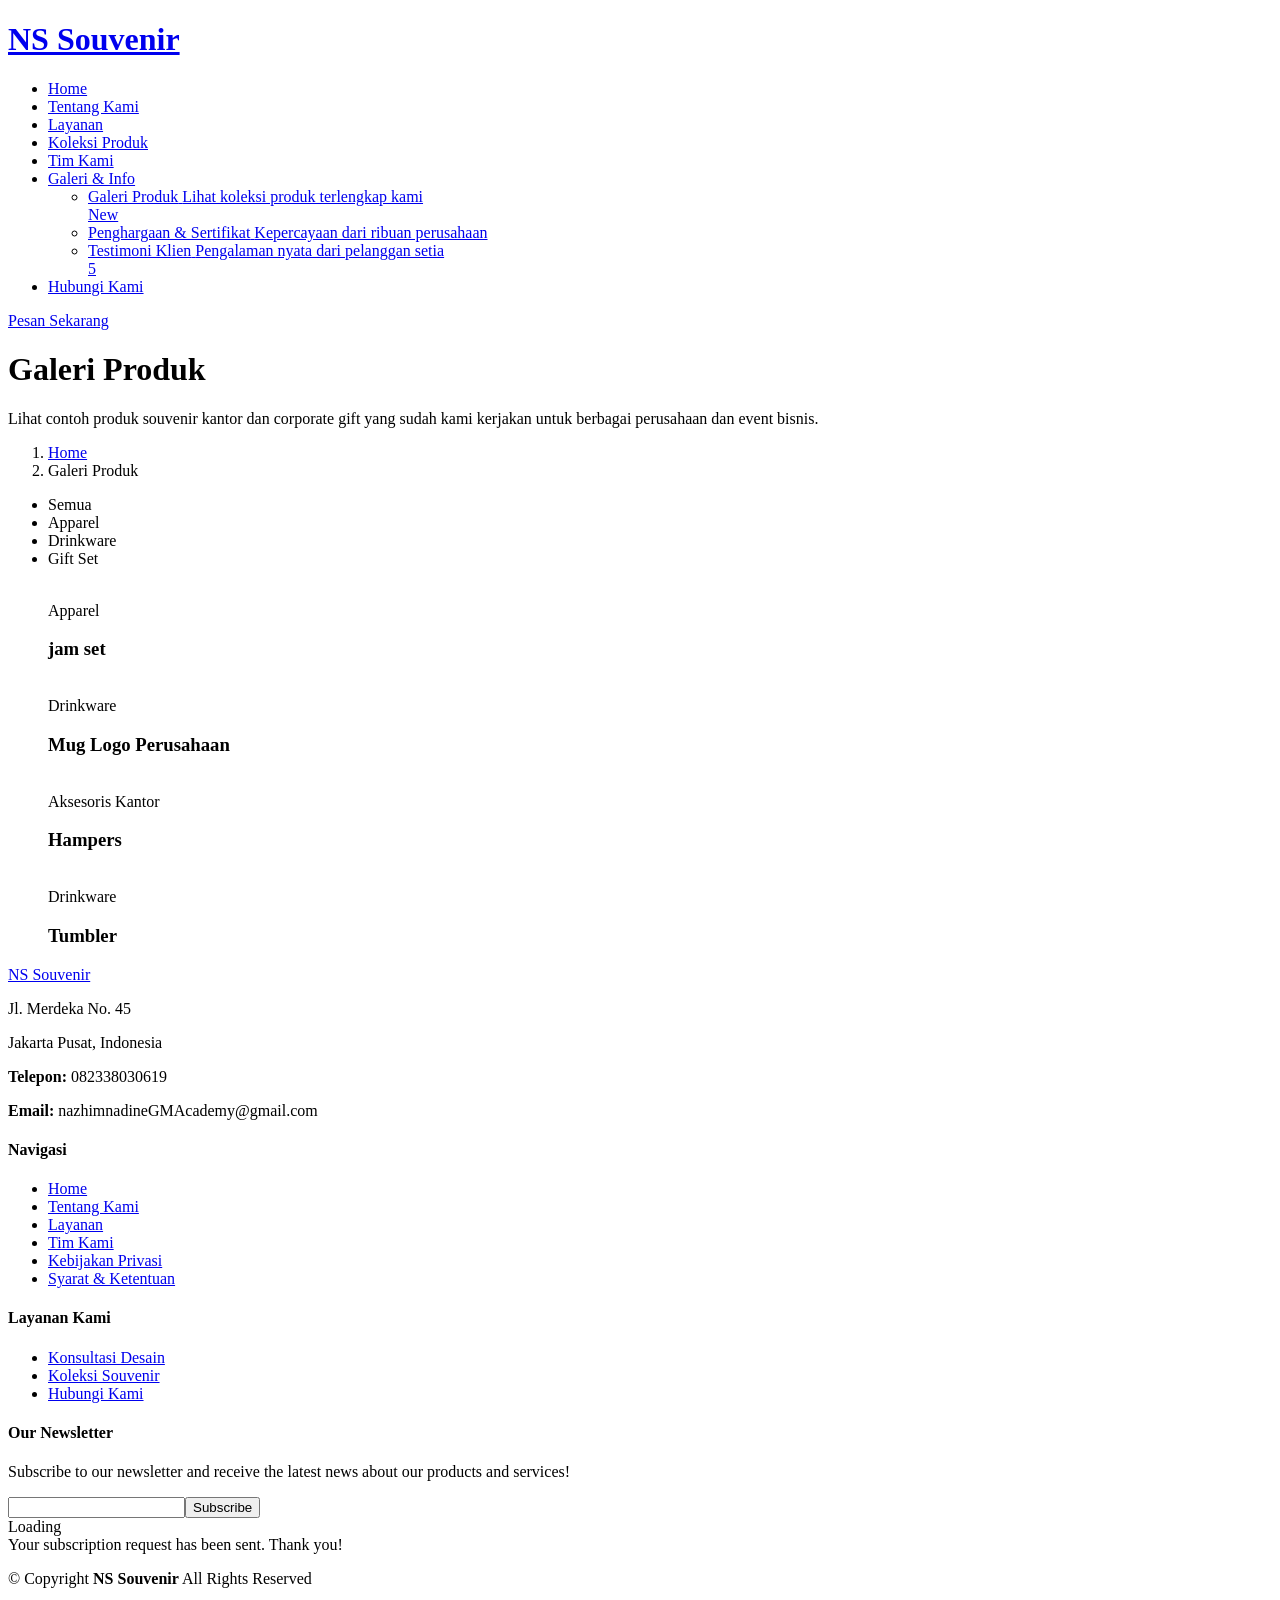
==== galeri-produk.html @ 42a5569c "Add files via upload" ====
<!DOCTYPE html>
<html lang="id">

<head>
  <meta charset="utf-8">
  <meta content="width=device-width, initial-scale=1.0" name="viewport">
  <title>Galeri Produk - NS Souvenir</title>
  <meta name="description" content="Koleksi produk souvenir perusahaan dan corporate gift premium dari NS Souvenir. Temukan kaos, mug, notebook, dan gift set custom logo.">
  <meta name="keywords" content="galeri produk, portfolio souvenir, souvenir kantor, merchandise custom, gift set corporate, ns souvenir">
  <link rel="canonical" href="https://ns-liart.vercel.app/galeri-produk.html">

  <!-- Open Graph / Facebook -->
  <meta property="og:type" content="website">
  <meta property="og:url" content="https://ns-liart.vercel.app/galeri-produk.html">
  <meta property="og:title" content="Galeri Produk - NS Souvenir">
  <meta property="og:description" content="Koleksi produk souvenir perusahaan dan corporate gift premium dari NS Souvenir. Temukan kaos, mug, notebook, dan gift set custom logo.">
  <meta property="og:image" content="https://ns-liart.vercel.app/assets/img/logo.webp">
  <meta property="og:site_name" content="NS Souvenir">
  <meta property="og:locale" content="id_ID">

  <!-- Twitter -->
  <meta property="twitter:card" content="summary_large_image">
  <meta property="twitter:url" content="https://ns-liart.vercel.app/galeri-produk.html">
  <meta property="twitter:title" content="Galeri Produk - NS Souvenir">
  <meta property="twitter:description" content="Koleksi produk souvenir perusahaan dan corporate gift premium dari NS Souvenir. Temukan kaos, mug, notebook, dan gift set custom logo.">
  <meta property="twitter:image" content="https://ns-liart.vercel.app/assets/img/logo.webp">

  <!-- Favicons -->
  <link href="assets/img/favicon.png" rel="icon" type="image/png">
  <link href="assets/img/apple-touch-icon.png" rel="apple-touch-icon">
  <link rel="manifest" href="site.webmanifest">

  <!-- Fonts -->
  <link href="https://fonts.googleapis.com" rel="preconnect">
  <link href="https://fonts.gstatic.com" rel="preconnect" crossorigin>
  <link href="https://fonts.googleapis.com/css2?family=Roboto:ital,wght@0,100;0,300;0,400;0,500;0,700;0,900;1,100;1,300;1,400;1,500;1,700;1,900&family=Open+Sans:ital,wght@0,300;0,400;0,500;0,600;0,700;0,800;1,300;1,400;1,500;1,600;1,700;1,800&family=Questrial:wght@400&display=swap" rel="stylesheet">

  <!-- Vendor CSS Files -->
  <link href="assets/vendor/bootstrap/css/bootstrap.min.css" rel="stylesheet">
  <link href="assets/vendor/bootstrap-icons/bootstrap-icons.css" rel="stylesheet">
  <link href="assets/vendor/glightbox/css/glightbox.min.css" rel="stylesheet">
  <link href="assets/vendor/swiper/swiper-bundle.min.css" rel="stylesheet">

  <!-- Main CSS File -->
  <link href="assets/css/main.css" rel="stylesheet">

  <!-- Schema.org JSON-LD Structured Data for Breadcrumbs -->
  <script type="application/ld+json">
  {
    "@context": "https://schema.org",
    "@type": "BreadcrumbList",
    "itemListElement": [
      {
        "@type": "ListItem",
        "position": 1,
        "name": "Home",
        "item": "https://ns-liart.vercel.app/"
      },
      {
        "@type": "ListItem",
        "position": 2,
        "name": "Galeri Produk",
        "item": "https://ns-liart.vercel.app/galeri-produk.html"
      }
    ]
  }
  </script>
</head>

<body class="starter-page-page">

  <header id="header" class="header d-flex align-items-center fixed-top">
    <div class="header-container container-fluid container-xl position-relative d-flex align-items-center justify-content-between">

      <a href="index.html" class="logo d-flex align-items-center me-auto me-xl-0">
        <h1 class="sitename">NS Souvenir</h1>
      </a>

      <nav id="navmenu" class="navmenu">
        <ul>
          <li><a href="index.html#hero">Home</a></li>
          <li><a href="index.html#about">Tentang Kami</a></li>
          <li><a href="index.html#services">Layanan</a></li>
          <li><a href="index.html#portfolio" class="active">Koleksi Produk</a></li>
          <li><a href="index.html#team">Tim Kami</a></li>
          <li class="dropdown extended-dropdown-2"><a href="#"><span>Galeri & Info</span> <i class="bi bi-chevron-down toggle-dropdown"></i></a>
            <ul>
              <li>
                <a href="galeri-produk.html" class="active">
                  <div class="menu-item-content">
                    <div class="menu-icon">
                      <i class="bi bi-images"></i>
                    </div>
                    <div class="menu-text">
                      <span class="menu-title">Galeri Produk</span>
                      <span class="menu-description">Lihat koleksi produk terlengkap kami</span>
                    </div>
                  </div>
                  <div class="menu-badge">New</div>
                </a>
              </li>
              <li>
                <a href="penghargaan-sertifikat.html">
                  <div class="menu-item-content">
                    <div class="menu-icon">
                      <i class="bi bi-award"></i>
                    </div>
                    <div class="menu-text">
                      <span class="menu-title">Penghargaan & Sertifikat</span>
                      <span class="menu-description">Kepercayaan dari ribuan perusahaan</span>
                    </div>
                  </div>
                </a>
              </li>
              <li>
                <a href="testimoni-klien.html">
                  <div class="menu-item-content">
                    <div class="menu-icon">
                      <i class="bi bi-chat-dots"></i>
                    </div>
                    <div class="menu-text">
                      <span class="menu-title">Testimoni Klien</span>
                      <span class="menu-description">Pengalaman nyata dari pelanggan setia</span>
                    </div>
                  </div>
                  <div class="menu-badge updates">5</div>
                </a>
              </li>
            </ul>
          </li>
          <li><a href="index.html#contact">Hubungi Kami</a></li>
        </ul>
        <i class="mobile-nav-toggle d-xl-none bi bi-list"></i>
      </nav>

      <a class="btn-getstarted" href="index.html#contact">Pesan Sekarang</a>

    </div>
  </header>

  <main class="main">

    <!-- Page Title -->
    <div class="page-title">
      <div class="heading">
        <div class="container">
          <div class="row d-flex justify-content-center text-center">
            <div class="col-lg-8">
              <h1 class="heading-title">Galeri Produk</h1>
              <p class="mb-0">Lihat contoh produk souvenir kantor dan corporate gift yang sudah kami kerjakan untuk berbagai perusahaan dan event bisnis.</p>
            </div>
          </div>
        </div>
      </div>
      <nav class="breadcrumbs">
        <div class="container">
          <ol>
            <li><a href="index.html">Home</a></li>
            <li class="current">Galeri Produk</li>
          </ol>
        </div>
      </nav>
    </div><!-- End Page Title -->

    <!-- Portfolio Section -->
    <section id="portfolio" class="portfolio section">

      <div class="container">

        <div class="isotope-layout" data-default-filter="*" data-layout="masonry" data-sort="original-order">

          <ul class="filter-list isotope-filters">
            <li data-filter="*" class="filter-active">Semua</li>
            <li data-filter=".filter-apparel">Apparel</li>
            <li data-filter=".filter-drinkware">Drinkware</li>
            <li data-filter=".filter-gift">Gift Set</li>
          </ul>

          <div class="row gy-5 gx-lg-5 isotope-container">

            <div class="col-lg-6 col-md-6 portfolio-item isotope-item filter-apparel">
              <figure class="work-piece">
                <div class="work-media">
                  <img src="assets/img/portfolio/jam-set.webp" class="img-fluid" alt="" loading="lazy">
                  <div class="hover-layer">
                    <a href="assets/img/portfolio/jam-set.webp" class="glightbox action-link" data-gallery="portfolio" title="T-Shirt Branded"><i class="bi bi-plus-lg"></i></a>
                    <a href="portfolio-details.html" class="action-link" title="Project Details"><i class="bi bi-arrow-up-right"></i></a>
                  </div>
                </div>
                <figcaption class="work-meta">
                  <span class="tag">Apparel</span>
                  <h3>jam set</h3>
                </figcaption>
              </figure>
            </div><!-- End Work Item -->

            <div class="col-lg-6 col-md-6 portfolio-item isotope-item filter-drinkware">
              <figure class="work-piece">
                <div class="work-media">
                  <img src="assets/img/portfolio/mug.webp" class="img-fluid" alt="" loading="lazy">
                  <div class="hover-layer">
                    <a href="assets/img/portfolio/mug.webp" class="glightbox action-link" data-gallery="portfolio" title="Mug Kantor"><i class="bi bi-plus-lg"></i></a>
                    <a href="portfolio-details.html" class="action-link" title="Project Details"><i class="bi bi-arrow-up-right"></i></a>
                  </div>
                </div>
                <figcaption class="work-meta">
                  <span class="tag">Drinkware</span>
                  <h3>Mug Logo Perusahaan</h3>
                </figcaption>
              </figure>
            </div><!-- End Work Item -->

            
            <div class="col-lg-6 col-md-6 portfolio-item isotope-item filter-gift">
              <figure class="work-piece">
                <div class="work-media">
                  <img src="assets/img/portfolio/hampers.webp" class="img-fluid" alt="" loading="lazy">
                  <div class="hover-layer">
                    <a href="assets/img/portfolio/hampers.webp" class="glightbox action-link" data-gallery="portfolio" title="USB Custom"><i class="bi bi-plus-lg"></i></a>
                    <a href="portfolio-details.html" class="action-link" title="Project Details"><i class="bi bi-arrow-up-right"></i></a>
                  </div>
                </div>
                <figcaption class="work-meta">
                  <span class="tag">Aksesoris Kantor</span>
                  <h3>Hampers</h3>
                </figcaption>
              </figure>
            </div><!-- End Work Item -->

            <div class="col-lg-6 col-md-6 portfolio-item isotope-item filter-drinkware">
              <figure class="work-piece">
                <div class="work-media">
                  <img src="assets/img/portfolio/tumbler.webp" class="img-fluid" alt="" loading="lazy">
                  <div class="hover-layer">
                    <a href="assets/img/portfolio/tumbler.webp" class="glightbox action-link" data-gallery="portfolio" title="Lunch Box Branded"><i class="bi bi-plus-lg"></i></a>
                    <a href="portfolio-details.html" class="action-link" title="Project Details"><i class="bi bi-arrow-up-right"></i></a>
                  </div>
                </div>
                <figcaption class="work-meta">
                  <span class="tag">Drinkware</span>
                  <h3>Tumbler</h3>
                </figcaption>
              </figure>
            </div><!-- End Work Item -->

          </div><!-- End Work Grid -->

        </div>

      </div>

    </section><!-- /Portfolio Section -->

  </main>

  <footer id="footer" class="footer">

    <div class="container footer-top">
      <div class="row gy-4">
        <div class="col-lg-4 col-md-6 footer-about">
          <a href="index.html" class="logo d-flex align-items-center">
            <span class="sitename">NS Souvenir</span>
          </a>
          <div class="footer-contact pt-3">
            <p>Jl. Merdeka No. 45</p>
            <p>Jakarta Pusat, Indonesia</p>
            <p class="mt-3"><strong>Telepon:</strong> <span>082338030619</span></p>
            <p><strong>Email:</strong> <span>nazhimnadineGMAcademy@gmail.com</span></p>
          </div>
          <div class="social-links d-flex mt-4">
            <a href="https://www.facebook.com/" target="_blank" rel="noopener noreferrer"><i class="bi bi-facebook"></i></a>
            <a href="https://www.instagram.com/" target="_blank" rel="noopener noreferrer"><i class="bi bi-instagram"></i></a>
            <a href="https://www.linkedin.com/" target="_blank" rel="noopener noreferrer"><i class="bi bi-linkedin"></i></a>
          </div>
        </div>

        <div class="col-lg-2 col-md-3 footer-links">
          <h4>Navigasi</h4>
          <ul>
            <li><a href="index.html#hero">Home</a></li>
            <li><a href="index.html#about">Tentang Kami</a></li>
            <li><a href="index.html#services">Layanan</a></li>
            <li><a href="index.html#team">Tim Kami</a></li>
            <li><a href="privacy.html">Kebijakan Privasi</a></li>
            <li><a href="terms.html">Syarat & Ketentuan</a></li>
          </ul>
        </div>

        <div class="col-lg-2 col-md-3 footer-links">
          <h4>Layanan Kami</h4>
          <ul>
            <li><a href="index.html#services">Konsultasi Desain</a></li>
            <li><a href="galeri-produk.html">Koleksi Souvenir</a></li>
            <li><a href="index.html#contact">Hubungi Kami</a></li>
          </ul>
        </div>

        <div class="col-lg-4 col-md-12 footer-newsletter">
          <h4>Our Newsletter</h4>
          <p>Subscribe to our newsletter and receive the latest news about our products and services!</p>
          <form action="forms/newsletter.php" method="post" class="php-email-form">
            <div class="newsletter-form"><input type="email" name="email"><input type="submit" value="Subscribe"></div>
            <div class="loading">Loading</div>
            <div class="error-message"></div>
            <div class="sent-message">Your subscription request has been sent. Thank you!</div>
          </form>
        </div>

      </div>
    </div>

    <div class="container copyright text-center mt-4">
      <p>© <span>Copyright</span> <strong class="px-1 sitename">NS Souvenir</strong> <span>All Rights Reserved</span></p>
    </div>

  </footer>

  <!-- Scroll Top -->
  <a href="#hero" id="scroll-top" class="scroll-top d-flex align-items-center justify-content-center"><i class="bi bi-arrow-up-short"></i></a>

  <!-- WhatsApp Floating Button -->
  <a href="https://wa.me/6282338030619?text=Halo%20NS%20Souvenir%2C%20saya%20ingin%20konsultasi." class="whatsapp-float d-flex align-items-center justify-content-center" target="_blank" rel="noopener noreferrer">
    <i class="bi bi-whatsapp"></i>
  </a>

  <!-- Preloader -->
  <div id="preloader"></div>

  <!-- Vendor JS Files -->
  <script src="assets/vendor/bootstrap/js/bootstrap.bundle.min.js" defer></script>
  <script src="assets/vendor/glightbox/js/glightbox.min.js" defer></script>
  <script src="assets/vendor/purecounter/purecounter_vanilla.js" defer></script>
  <script src="assets/vendor/imagesloaded/imagesloaded.pkgd.min.js" defer></script>
  <script src="assets/vendor/isotope-layout/isotope.pkgd.min.js" defer></script>
  <script src="assets/vendor/swiper/swiper-bundle.min.js" defer></script>

  <!-- Main JS File & WhatsApp Form Handler -->
  <script src="assets/js/main.js" defer></script>
  <script src="assets/js/whatsapp-form.js" defer></script>

</body>

</html>
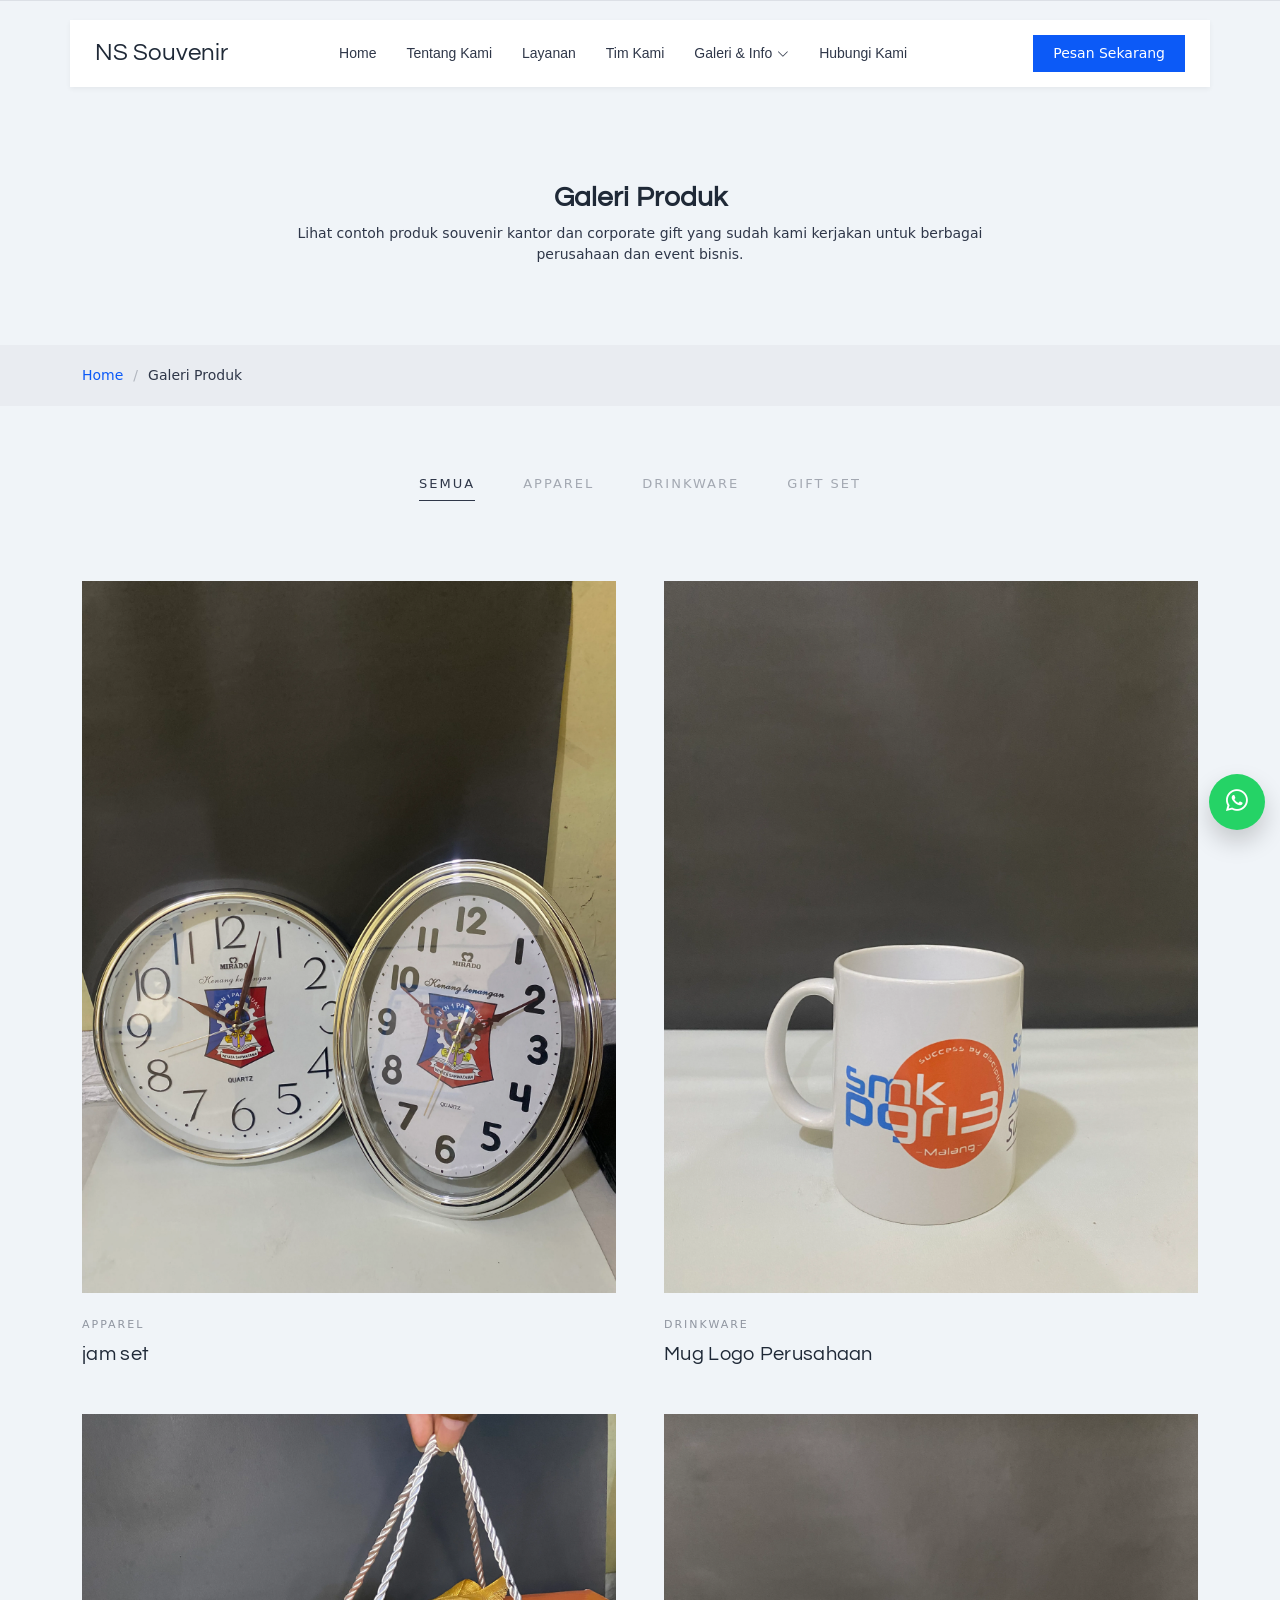
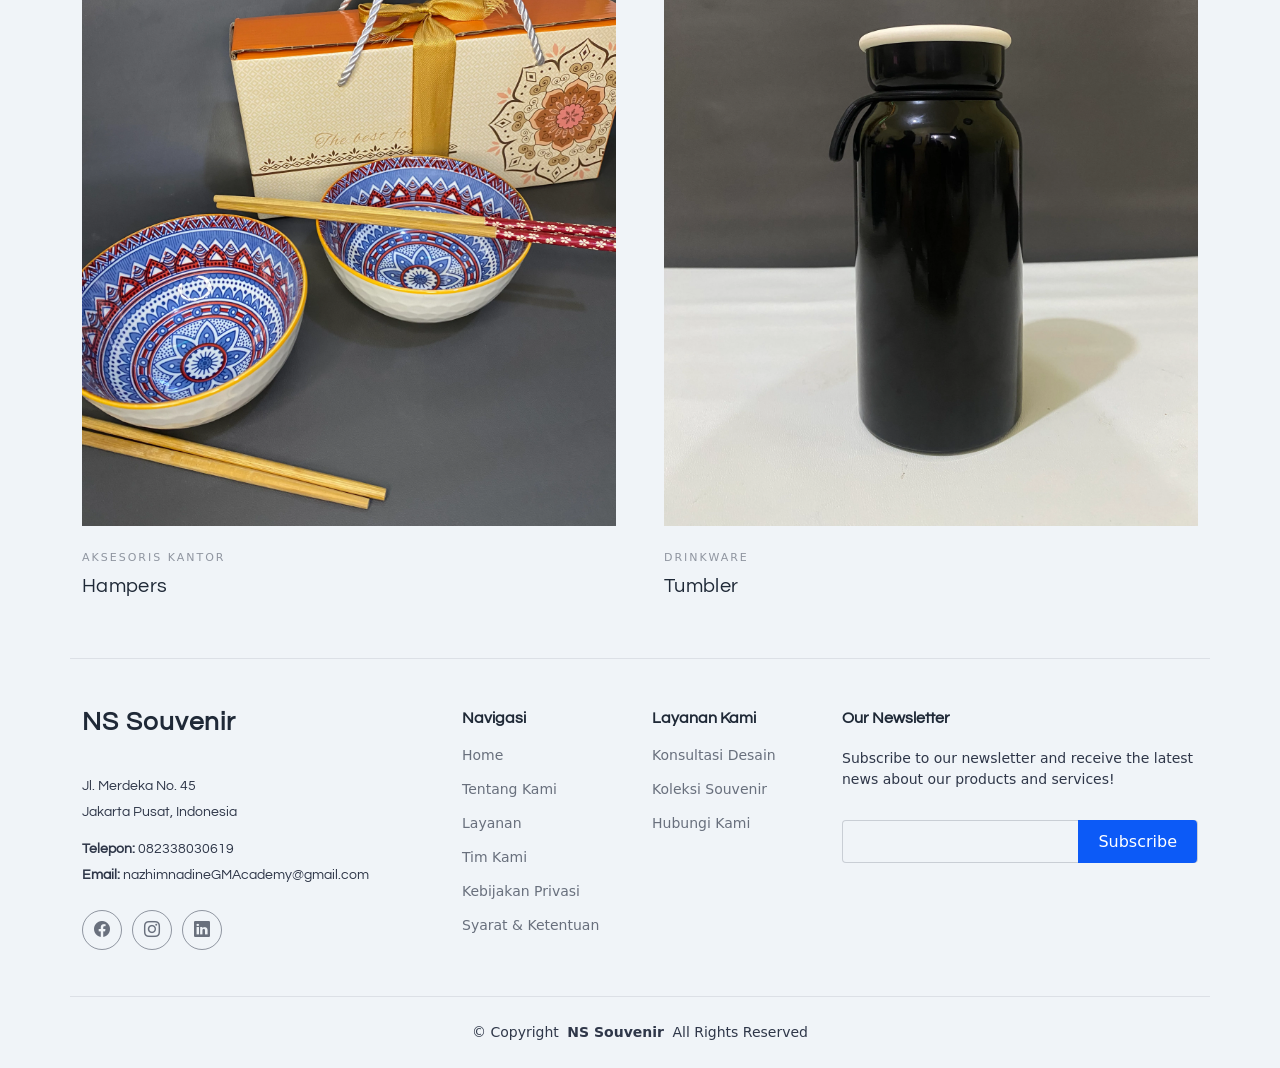
==== commit 3db0625c: "Add files via upload" ====
--- a/galeri-produk.html
+++ b/galeri-produk.html
@@ -81,7 +81,6 @@
           <li><a href="index.html#hero">Home</a></li>
           <li><a href="index.html#about">Tentang Kami</a></li>
           <li><a href="index.html#services">Layanan</a></li>
-          <li><a href="index.html#portfolio" class="active">Koleksi Produk</a></li>
           <li><a href="index.html#team">Tim Kami</a></li>
           <li class="dropdown extended-dropdown-2"><a href="#"><span>Galeri & Info</span> <i class="bi bi-chevron-down toggle-dropdown"></i></a>
             <ul>
--- a/assets/css/main.css
+++ b/assets/css/main.css
@@ -0,0 +1,4802 @@
+/**
+* Template Name: Atlas
+* Template URL: https://bootstrapmade.com/newtemplate-bootstrap-website-template/
+* Updated: Mar 19 2026 with Bootstrap v5.3.8
+* Author: BootstrapMade.com
+* License: https://bootstrapmade.com/license/
+*/
+
+@charset "UTF-8";
+
+/*--------------------------------------------------------------
+# Font & Color Variables
+# Help: https://bootstrapmade.com/color-system/
+--------------------------------------------------------------*/
+/* Fonts */
+:root {
+  --default-font: "Roboto",  system-ui, -apple-system, "Segoe UI", Roboto, "Helvetica Neue", Arial, "Noto Sans", "Liberation Sans", sans-serif, "Apple Color Emoji", "Segoe UI Emoji", "Segoe UI Symbol", "Noto Color Emoji";
+  --heading-font: "Questrial",  sans-serif;
+  --nav-font: "Open Sans",  sans-serif;
+}
+
+/* Global Colors - The following color variables are used throughout the website. Updating them here will change the color scheme of the entire website */
+:root { 
+  --background-color: #f0f4f8; /* Background color for the entire website, including individual sections */
+  --default-color: #2f3749; /* Default color used for the majority of the text content across the entire website */
+  --heading-color: #1f2937; /* Color for headings, subheadings and title throughout the website */
+  --accent-color: #0c5af7; /* Accent color that represents your brand on the website. It's used for buttons, links, and other elements that need to stand out */
+  --surface-color: #ffffff; /* The surface color is used as a background of boxed elements within sections, such as cards, icon boxes, or other elements that require a visual separation from the global background. */
+  --contrast-color: #ffffff; /* Contrast color for text, ensuring readability against backgrounds of accent, heading, or default colors. */
+}
+
+/* Nav Menu Colors - The following color variables are used specifically for the navigation menu. They are separate from the global colors to allow for more customization options */
+:root {
+  --nav-color: #2f3749;  /* The default color of the main navmenu links */
+  --nav-hover-color: #0c5af7; /* Applied to main navmenu links when they are hovered over or active */
+  --nav-mobile-background-color: #ffffff; /* Used as the background color for mobile navigation menu */
+  --nav-dropdown-background-color: #ffffff; /* Used as the background color for dropdown items that appear when hovering over primary navigation items */
+  --nav-dropdown-color: #2f3749; /* Used for navigation links of the dropdown items in the navigation menu. */
+  --nav-dropdown-hover-color: #0c5af7; /* Similar to --nav-hover-color, this color is applied to dropdown navigation links when they are hovered over. */
+}
+
+/* Color Presets - These classes override global colors when applied to any section or element, providing reuse of the sam color scheme. */
+
+.light-background {
+  --background-color: #f4f7fa;
+  --surface-color: #ffffff;
+}
+
+.dark-background {
+  --background-color: #060606;
+  --default-color: #ffffff;
+  --heading-color: #ffffff;
+  --surface-color: #252525;
+  --contrast-color: #ffffff;
+}
+
+/* Smooth scroll */
+:root {
+  scroll-behavior: smooth;
+}
+
+/*--------------------------------------------------------------
+# General Styling & Shared Classes
+--------------------------------------------------------------*/
+body {
+  color: var(--default-color);
+  background-color: var(--background-color);
+  font-family: var(--default-font);
+  font-size: 14px;
+}
+
+a {
+  color: var(--accent-color);
+  text-decoration: none;
+  transition: 0.3s;
+}
+
+a:hover {
+  color: color-mix(in srgb, var(--accent-color), transparent 25%);
+  text-decoration: none;
+}
+
+h1,
+h2,
+h3,
+h4,
+h5,
+h6 {
+  color: var(--heading-color);
+  font-family: var(--heading-font);
+}
+
+/* PHP Email Form Messages
+------------------------------*/
+.php-email-form .error-message {
+  display: none;
+  background: #df1529;
+  color: #ffffff;
+  text-align: left;
+  padding: 15px;
+  margin-bottom: 24px;
+  font-weight: 600;
+}
+
+.php-email-form .sent-message {
+  display: none;
+  color: #ffffff;
+  background: #059652;
+  text-align: center;
+  padding: 15px;
+  margin-bottom: 24px;
+  font-weight: 600;
+}
+
+.php-email-form .loading {
+  display: none;
+  background: var(--surface-color);
+  text-align: center;
+  padding: 15px;
+  margin-bottom: 24px;
+}
+
+.php-email-form .loading:before {
+  content: "";
+  display: inline-block;
+  border-radius: 50%;
+  width: 24px;
+  height: 24px;
+  margin: 0 10px -6px 0;
+  border: 3px solid var(--accent-color);
+  border-top-color: var(--surface-color);
+  animation: php-email-form-loading 1s linear infinite;
+}
+
+@keyframes php-email-form-loading {
+  0% {
+    transform: rotate(0deg);
+  }
+
+  100% {
+    transform: rotate(360deg);
+  }
+}
+
+/*--------------------------------------------------------------
+# Global Header
+--------------------------------------------------------------*/
+.header {
+  --background-color: rgba(255, 255, 255, 0);
+  color: var(--default-color);
+  background-color: var(--background-color);
+  padding: 20px 0;
+  transition: all 0.5s;
+  z-index: 997;
+}
+
+.header .header-container {
+  background: var(--surface-color);
+  padding: 5px 25px;
+  box-shadow: 0px 2px 5px rgba(0, 0, 0, 0.05);
+}
+
+.header .logo {
+  line-height: 1;
+}
+
+.header .logo img {
+  max-height: 36px;
+  margin-right: 8px;
+}
+
+.header .logo h1 {
+  font-size: 24px;
+  margin: 0;
+  font-weight: 500;
+  color: var(--heading-color);
+}
+
+.header .btn-getstarted,
+.header .btn-getstarted:focus {
+  color: var(--contrast-color);
+  background: var(--accent-color);
+  font-size: 14px;
+  padding: 8px 20px;
+  margin: 0 0 0 30px;
+  border-radius: 0px;
+  transition: 0.3s;
+}
+
+.header .btn-getstarted:hover,
+.header .btn-getstarted:focus:hover {
+  color: var(--contrast-color);
+  background: color-mix(in srgb, var(--accent-color), transparent 15%);
+}
+
+@media (max-width: 1200px) {
+  .header {
+    padding-top: 10px;
+  }
+
+  .header .header-container {
+    margin-left: 10px;
+    margin-right: 10px;
+    padding: 10px 5px 10px 15px;
+  }
+
+  .header .logo {
+    order: 1;
+  }
+
+  .header .btn-getstarted {
+    order: 2;
+    margin: 0 10px 0 0;
+    padding: 6px 15px;
+  }
+
+  .header .navmenu {
+    order: 3;
+  }
+}
+
+/*--------------------------------------------------------------
+# Navigation Menu
+--------------------------------------------------------------*/
+/* Navmenu - Desktop */
+@media (min-width: 1200px) {
+  .navmenu {
+    padding: 0;
+  }
+
+  .navmenu ul {
+    margin: 0;
+    padding: 0;
+    display: flex;
+    list-style: none;
+    align-items: center;
+  }
+
+  .navmenu li {
+    position: relative;
+  }
+
+  .navmenu a,
+  .navmenu a:focus {
+    color: var(--nav-color);
+    padding: 18px 15px;
+    font-size: 14px;
+    font-family: var(--nav-font);
+    font-weight: 400;
+    display: flex;
+    align-items: center;
+    justify-content: space-between;
+    white-space: nowrap;
+    transition: 0.3s;
+  }
+
+  .navmenu a i,
+  .navmenu a:focus i {
+    font-size: 12px;
+    line-height: 0;
+    margin-left: 5px;
+    transition: 0.3s;
+  }
+
+  .navmenu li:last-child a {
+    padding-right: 0;
+  }
+
+  .navmenu li:hover>a,
+  .navmenu .active,
+  .navmenu .active:focus {
+    color: var(--nav-hover-color);
+  }
+
+  .navmenu .dropdown ul {
+    margin: 0;
+    padding: 10px 0;
+    background: var(--nav-dropdown-background-color);
+    display: block;
+    position: absolute;
+    visibility: hidden;
+    left: 14px;
+    top: 130%;
+    opacity: 0;
+    transition: 0.3s;
+    border-radius: 4px;
+    z-index: 99;
+    box-shadow: 0px 0px 30px rgba(0, 0, 0, 0.1);
+  }
+
+  .navmenu .dropdown ul li {
+    min-width: 200px;
+  }
+
+  .navmenu .dropdown ul a {
+    padding: 10px 20px;
+    font-size: 15px;
+    text-transform: none;
+    color: var(--nav-dropdown-color);
+  }
+
+  .navmenu .dropdown ul a i {
+    font-size: 12px;
+  }
+
+  .navmenu .dropdown ul a:hover,
+  .navmenu .dropdown ul .active:hover,
+  .navmenu .dropdown ul li:hover>a {
+    color: var(--nav-dropdown-hover-color);
+  }
+
+  .navmenu .dropdown:hover>ul {
+    opacity: 1;
+    top: 100%;
+    visibility: visible;
+  }
+
+  .navmenu .dropdown .dropdown ul {
+    top: 0;
+    left: -90%;
+    visibility: hidden;
+  }
+
+  .navmenu .dropdown .dropdown:hover>ul {
+    opacity: 1;
+    top: 0;
+    left: -100%;
+    visibility: visible;
+  }
+}
+
+/* Navmenu - Mobile */
+@media (max-width: 1199px) {
+  .mobile-nav-toggle {
+    color: var(--nav-color);
+    font-size: 28px;
+    line-height: 0;
+    margin-right: 10px;
+    cursor: pointer;
+    transition: color 0.3s;
+  }
+
+  .navmenu {
+    padding: 0;
+    z-index: 9997;
+  }
+
+  .navmenu ul {
+    display: none;
+    list-style: none;
+    position: absolute;
+    inset: 60px 20px 20px 20px;
+    padding: 10px 0;
+    margin: 0;
+    border-radius: 6px;
+    background-color: var(--nav-mobile-background-color);
+    overflow-y: auto;
+    transition: 0.3s;
+    z-index: 9998;
+    box-shadow: 0px 0px 30px rgba(0, 0, 0, 0.1);
+  }
+
+  .navmenu a,
+  .navmenu a:focus {
+    color: var(--nav-dropdown-color);
+    padding: 10px 20px;
+    font-family: var(--nav-font);
+    font-size: 17px;
+    font-weight: 500;
+    display: flex;
+    align-items: center;
+    justify-content: space-between;
+    white-space: nowrap;
+    transition: 0.3s;
+  }
+
+  .navmenu a i,
+  .navmenu a:focus i {
+    font-size: 12px;
+    line-height: 0;
+    margin-left: 5px;
+    width: 30px;
+    height: 30px;
+    display: flex;
+    align-items: center;
+    justify-content: center;
+    border-radius: 50%;
+    transition: 0.3s;
+    background-color: color-mix(in srgb, var(--accent-color), transparent 90%);
+  }
+
+  .navmenu a i:hover,
+  .navmenu a:focus i:hover {
+    background-color: var(--accent-color);
+    color: var(--contrast-color);
+  }
+
+  .navmenu a:hover,
+  .navmenu .active,
+  .navmenu .active:focus {
+    color: var(--nav-dropdown-hover-color);
+  }
+
+  .navmenu .active i,
+  .navmenu .active:focus i {
+    background-color: var(--accent-color);
+    color: var(--contrast-color);
+    transform: rotate(180deg);
+  }
+
+  .navmenu .dropdown ul {
+    position: static;
+    display: none;
+    z-index: 99;
+    padding: 10px 0;
+    margin: 10px 20px;
+    background-color: var(--nav-dropdown-background-color);
+    border: 1px solid color-mix(in srgb, var(--default-color), transparent 90%);
+    box-shadow: none;
+    transition: all 0.5s ease-in-out;
+  }
+
+  .navmenu .dropdown ul ul {
+    background-color: rgba(33, 37, 41, 0.1);
+  }
+
+  .navmenu .dropdown>.dropdown-active {
+    display: block;
+    background-color: rgba(33, 37, 41, 0.03);
+  }
+
+  .mobile-nav-active {
+    overflow: hidden;
+  }
+
+  .mobile-nav-active .mobile-nav-toggle {
+    color: #fff;
+    position: absolute;
+    font-size: 32px;
+    top: 15px;
+    right: 15px;
+    margin-right: 0;
+    z-index: 9999;
+  }
+
+  .mobile-nav-active .navmenu {
+    position: fixed;
+    overflow: hidden;
+    inset: 0;
+    background: rgba(33, 37, 41, 0.8);
+    transition: 0.3s;
+  }
+
+  .mobile-nav-active .navmenu>ul {
+    display: block;
+  }
+}
+
+/* Megamenu 2 - Desktop */
+@media (min-width: 1200px) {
+  .navmenu .megamenu-2 {
+    position: static;
+    /* Hide Mobile Megamenu in Desktop */
+    /* Tab Navigation */
+    /* Tab Content */
+  }
+
+  .navmenu .megamenu-2 .mobile-megamenu {
+    display: none;
+  }
+
+  .navmenu .megamenu-2 .desktop-megamenu {
+    background-color: var(--nav-dropdown-background-color);
+    box-shadow: 0px 5px 20px rgba(0, 0, 0, 0.1);
+    position: absolute;
+    top: 130%;
+    left: 0;
+    right: 0;
+    visibility: hidden;
+    opacity: 0;
+    transition: 0.3s;
+    border-radius: 6px;
+    z-index: 99;
+    padding: 0;
+    display: flex;
+    max-height: 80vh;
+    overflow: hidden;
+  }
+
+  .navmenu .megamenu-2:hover>.desktop-megamenu {
+    opacity: 1;
+    top: 100%;
+    visibility: visible;
+  }
+
+  .navmenu .megamenu-2 .tab-navigation {
+    width: 250px;
+    background-color: color-mix(in srgb, var(--accent-color), transparent 97%);
+    border-right: 1px solid color-mix(in srgb, var(--default-color), transparent 90%);
+    padding: 25px 0;
+    flex-shrink: 0;
+  }
+
+  .navmenu .megamenu-2 .tab-navigation .nav-tabs {
+    border: none;
+  }
+
+  .navmenu .megamenu-2 .tab-navigation .nav-tabs .nav-item {
+    width: 100%;
+    padding-left: 10px;
+  }
+
+  .navmenu .megamenu-2 .tab-navigation .nav-tabs .nav-item .nav-link {
+    display: flex;
+    align-items: center;
+    gap: 15px;
+    padding: 18px 25px;
+    border: none;
+    width: 100%;
+    background: transparent;
+    transition: all 0.3s;
+    border-left: 3px solid transparent;
+    border-radius: 0;
+    color: var(--nav-dropdown-color);
+  }
+
+  .navmenu .megamenu-2 .tab-navigation .nav-tabs .nav-item .nav-link:hover {
+    background-color: color-mix(in srgb, var(--accent-color), transparent 94%);
+    padding-left: 30px;
+  }
+
+  .navmenu .megamenu-2 .tab-navigation .nav-tabs .nav-item .nav-link.active {
+    background-color: var(--surface-color);
+    border-left-color: var(--accent-color);
+  }
+
+  .navmenu .megamenu-2 .tab-navigation .nav-tabs .nav-item .nav-link.active i {
+    color: var(--accent-color);
+  }
+
+  .navmenu .megamenu-2 .tab-navigation .nav-tabs .nav-item .nav-link.active span {
+    color: var(--accent-color);
+    font-weight: 600;
+  }
+
+  .navmenu .megamenu-2 .tab-navigation .nav-tabs .nav-item .nav-link i {
+    font-size: 20px;
+    transition: 0.3s;
+    flex-shrink: 0;
+  }
+
+  .navmenu .megamenu-2 .tab-navigation .nav-tabs .nav-item .nav-link span {
+    font-size: 15px;
+    font-weight: 500;
+    transition: 0.3s;
+  }
+
+  .navmenu .megamenu-2 .tab-content {
+    flex: 1;
+    padding: 30px;
+    overflow-y: auto;
+    /* Content Grid Layout */
+    /* Featured Banner */
+    /* Resources Layout */
+  }
+
+  .navmenu .megamenu-2 .tab-content .content-grid {
+    display: grid;
+    grid-template-columns: 1fr 1fr;
+    gap: 40px;
+    margin-bottom: 30px;
+    align-items: start;
+  }
+
+  .navmenu .megamenu-2 .tab-content .content-grid .product-section h4 {
+    color: var(--heading-color);
+    font-size: 16px;
+    font-weight: 600;
+    margin-bottom: 20px;
+    padding-bottom: 10px;
+    border-bottom: 2px solid var(--accent-color);
+  }
+
+  .navmenu .megamenu-2 .tab-content .content-grid .product-section .product-list {
+    display: flex;
+    flex-direction: column;
+    gap: 5px;
+  }
+
+  .navmenu .megamenu-2 .tab-content .content-grid .product-section .product-list .product-link {
+    display: flex;
+    align-items: flex-start;
+    gap: 12px;
+    padding: 12px 15px;
+    border-radius: 8px;
+    transition: all 0.3s;
+    color: var(--nav-dropdown-color);
+  }
+
+  .navmenu .megamenu-2 .tab-content .content-grid .product-section .product-list .product-link:hover {
+    background-color: color-mix(in srgb, var(--accent-color), transparent 95%);
+    transform: translateX(8px);
+  }
+
+  .navmenu .megamenu-2 .tab-content .content-grid .product-section .product-list .product-link:hover i {
+    color: var(--accent-color);
+    transform: scale(1.1);
+  }
+
+  .navmenu .megamenu-2 .tab-content .content-grid .product-section .product-list .product-link i {
+    color: color-mix(in srgb, var(--nav-dropdown-color), transparent 20%);
+    font-size: 18px;
+    transition: all 0.3s;
+    min-width: 18px;
+    flex-shrink: 0;
+    margin-top: 1px;
+  }
+
+  .navmenu .megamenu-2 .tab-content .content-grid .product-section .product-list .product-link div {
+    flex: 1;
+    min-width: 0;
+  }
+
+  .navmenu .megamenu-2 .tab-content .content-grid .product-section .product-list .product-link div span {
+    display: block;
+    font-size: 14px;
+    font-weight: 500;
+    margin-bottom: 2px;
+    line-height: 1.3;
+  }
+
+  .navmenu .megamenu-2 .tab-content .content-grid .product-section .product-list .product-link div small {
+    color: color-mix(in srgb, var(--nav-dropdown-color), transparent 40%);
+    font-size: 12px;
+    line-height: 1.3;
+    display: block;
+  }
+
+  .navmenu .megamenu-2 .tab-content .featured-banner {
+    background: linear-gradient(135deg, var(--surface-color) 0%, color-mix(in srgb, var(--accent-color), transparent 98%) 100%);
+    border-radius: 10px;
+    padding: 25px;
+    border: 1px solid color-mix(in srgb, var(--accent-color), transparent 90%);
+  }
+
+  .navmenu .megamenu-2 .tab-content .featured-banner .banner-content {
+    display: flex;
+    align-items: center;
+    gap: 20px;
+  }
+
+  .navmenu .megamenu-2 .tab-content .featured-banner .banner-content .banner-image {
+    width: 80px;
+    height: 80px;
+    object-fit: cover;
+    border-radius: 8px;
+    flex-shrink: 0;
+  }
+
+  .navmenu .megamenu-2 .tab-content .featured-banner .banner-content .banner-info {
+    flex: 1;
+    min-width: 0;
+  }
+
+  .navmenu .megamenu-2 .tab-content .featured-banner .banner-content .banner-info h5 {
+    color: var(--heading-color);
+    font-size: 16px;
+    font-weight: 600;
+    margin-bottom: 6px;
+    line-height: 1.3;
+  }
+
+  .navmenu .megamenu-2 .tab-content .featured-banner .banner-content .banner-info p {
+    color: var(--nav-dropdown-color);
+    font-size: 13px;
+    line-height: 1.5;
+    margin-bottom: 15px;
+  }
+
+  .navmenu .megamenu-2 .tab-content .featured-banner .banner-content .banner-info .cta-btn {
+    color: var(--accent-color);
+    font-size: 14px;
+    font-weight: 600;
+    display: inline-flex;
+    align-items: center;
+    gap: 6px;
+    transition: 0.3s;
+  }
+
+  .navmenu .megamenu-2 .tab-content .featured-banner .banner-content .banner-info .cta-btn:hover {
+    color: color-mix(in srgb, var(--accent-color), black 15%);
+  }
+
+  .navmenu .megamenu-2 .tab-content .featured-banner .banner-content .banner-info .cta-btn:hover i {
+    transform: translateX(4px);
+  }
+
+  .navmenu .megamenu-2 .tab-content .featured-banner .banner-content .banner-info .cta-btn i {
+    transition: 0.3s;
+  }
+
+  .navmenu .megamenu-2 .tab-content .resources-layout .resource-categories {
+    display: grid;
+    grid-template-columns: 1fr 1fr;
+    gap: 25px;
+    align-items: start;
+  }
+
+  .navmenu .megamenu-2 .tab-content .resources-layout .resource-categories .resource-category {
+    background-color: var(--surface-color);
+    padding: 25px;
+    border-radius: 10px;
+    border: 1px solid color-mix(in srgb, var(--default-color), transparent 92%);
+    transition: all 0.3s;
+  }
+
+  .navmenu .megamenu-2 .tab-content .resources-layout .resource-categories .resource-category:hover {
+    box-shadow: 0 5px 20px rgba(0, 0, 0, 0.05);
+    transform: translateY(-2px);
+    border-color: var(--accent-color);
+  }
+
+  .navmenu .megamenu-2 .tab-content .resources-layout .resource-categories .resource-category i {
+    color: var(--accent-color);
+    font-size: 24px;
+    margin-bottom: 15px;
+    display: block;
+  }
+
+  .navmenu .megamenu-2 .tab-content .resources-layout .resource-categories .resource-category h5 {
+    color: var(--heading-color);
+    font-size: 15px;
+    font-weight: 600;
+    margin-bottom: 8px;
+    line-height: 1.3;
+  }
+
+  .navmenu .megamenu-2 .tab-content .resources-layout .resource-categories .resource-category p {
+    color: var(--nav-dropdown-color);
+    font-size: 13px;
+    line-height: 1.5;
+    margin-bottom: 15px;
+  }
+
+  .navmenu .megamenu-2 .tab-content .resources-layout .resource-categories .resource-category .resource-link {
+    color: var(--accent-color);
+    font-size: 13px;
+    font-weight: 500;
+    display: inline-flex;
+    align-items: center;
+    gap: 5px;
+    transition: 0.3s;
+  }
+
+  .navmenu .megamenu-2 .tab-content .resources-layout .resource-categories .resource-category .resource-link:hover {
+    color: color-mix(in srgb, var(--accent-color), black 15%);
+  }
+
+  .navmenu .megamenu-2 .tab-content .resources-layout .resource-categories .resource-category .resource-link:hover i {
+    transform: translateX(3px);
+  }
+
+  .navmenu .megamenu-2 .tab-content .resources-layout .resource-categories .resource-category .resource-link i {
+    transition: 0.3s;
+  }
+}
+
+/*--------------------------------------------------------------
+# 2. WhatsApp Floating Button (Melayang tepat di atasnya)
+--------------------------------------------------------------*/
+.whatsapp-float {
+  position: fixed !important;
+  right: 15px !important;    /* Tetap 15px karena ukurannya lebih besar (56px) */
+  bottom: 70px !important;   /* DIUBAH: Dinaikkan ke 70px agar menggantung pas di atas tombol biru */
+  width: 56px;
+  height: 56px;
+  background: #25D366;
+  color: #ffffff;
+  border-radius: 50%;
+  font-size: 1.2rem;
+  z-index: 99998 !important; /* Di bawah scroll-top sedikit agar tidak memotong efek aktif */
+  box-shadow: 0 12px 24px rgba(0, 0, 0, 0.18);
+  transition: transform 0.25s ease, box-shadow 0.25s ease;
+  display: inline-flex;
+  align-items: center;
+  justify-content: center;
+}
+
+.whatsapp-float:hover {
+  transform: translateY(-3px);
+  box-shadow: 0 16px 30px rgba(0, 0, 0, 0.22);
+}
+
+.whatsapp-float i {
+  font-size: 1.35rem;
+}
+/* Megamenu 2 - Mobile */
+@media (max-width: 1199px) {
+  .navmenu .megamenu-2 {
+    /* Hide Desktop Megamenu in Mobile */
+  }
+
+  .navmenu .megamenu-2 .desktop-megamenu {
+    display: none;
+  }
+
+  .navmenu .megamenu-2 .mobile-megamenu {
+    position: static;
+    display: none;
+    z-index: 99;
+    padding: 0;
+    margin: 10px 20px;
+    background-color: var(--nav-dropdown-background-color);
+    border: 1px solid color-mix(in srgb, var(--default-color), transparent 90%);
+    box-shadow: none;
+    transition: all 0.5s ease-in-out;
+    border-radius: 6px;
+    overflow: hidden;
+  }
+
+  .navmenu .megamenu-2 .mobile-megamenu li {
+    position: relative;
+    border-bottom: 1px solid color-mix(in srgb, var(--default-color), transparent 90%);
+  }
+
+  .navmenu .megamenu-2 .mobile-megamenu li:last-child {
+    border-bottom: none;
+  }
+
+  .navmenu .megamenu-2 .mobile-megamenu li a {
+    padding: 14px 18px;
+    display: flex;
+    align-items: center;
+    justify-content: space-between;
+    color: var(--nav-dropdown-color);
+    font-size: 15px;
+    transition: 0.3s;
+    font-weight: 500;
+  }
+
+  .navmenu .megamenu-2 .mobile-megamenu li a:hover {
+    color: var(--nav-dropdown-hover-color);
+    background-color: color-mix(in srgb, var(--accent-color), transparent 95%);
+  }
+
+  .navmenu .megamenu-2 .mobile-megamenu li ul {
+    padding: 0;
+    background-color: color-mix(in srgb, var(--default-color), transparent 97%);
+  }
+
+  .navmenu .megamenu-2 .mobile-megamenu li ul li a {
+    padding-left: 35px;
+    font-size: 14px;
+    font-weight: 400;
+  }
+
+  .navmenu .megamenu-2 .mobile-megamenu.dropdown-active {
+    display: block;
+  }
+}
+
+/* Extended Dropdown 2 - Desktop */
+@media (min-width: 1200px) {
+  .extended-dropdown-2 ul {
+    min-width: 380px;
+    padding: 12px;
+    border-radius: 14px;
+    box-shadow: 0 15px 50px rgba(0, 0, 0, 0.12);
+    backdrop-filter: blur(10px);
+    background-color: color-mix(in srgb, var(--nav-dropdown-background-color), transparent 5%);
+    border: 1px solid color-mix(in srgb, var(--default-color), transparent 90%);
+  }
+
+  .extended-dropdown-2 ul li {
+    min-width: auto;
+    border-bottom: none;
+  }
+
+  .extended-dropdown-2 ul li:not(:last-child) {
+    margin-bottom: 6px;
+  }
+
+  .extended-dropdown-2 ul a {
+    padding: 14px;
+    display: flex;
+    align-items: center;
+    justify-content: space-between;
+    font-size: 14px;
+    color: var(--nav-dropdown-color);
+    transition: all 0.25s ease;
+    border-radius: 10px;
+    background-color: transparent;
+    position: relative;
+  }
+
+  .extended-dropdown-2 ul a .menu-item-content {
+    display: flex;
+    align-items: center;
+    gap: 14px;
+    width: 100%;
+  }
+
+  .extended-dropdown-2 ul a .menu-icon {
+    width: 42px;
+    height: 42px;
+    border-radius: 12px;
+    display: flex;
+    align-items: center;
+    justify-content: center;
+    transition: all 0.3s ease;
+    flex-shrink: 0;
+    position: relative;
+    z-index: 1;
+  }
+
+  .extended-dropdown-2 ul a .menu-icon::before {
+    content: "";
+    position: absolute;
+    top: 0;
+    left: 0;
+    right: 0;
+    bottom: 0;
+    border-radius: inherit;
+    background: linear-gradient(135deg, var(--accent-color), color-mix(in srgb, var(--accent-color), #7644ff 80%));
+    opacity: 0.15;
+    z-index: -1;
+    transition: all 0.3s ease;
+  }
+
+  .extended-dropdown-2 ul a .menu-icon i {
+    font-size: 18px;
+    color: var(--accent-color);
+    margin: 0;
+    transition: all 0.3s ease;
+  }
+
+  .extended-dropdown-2 ul a .menu-text {
+    display: flex;
+    flex-direction: column;
+    flex: 1;
+  }
+
+  .extended-dropdown-2 ul a .menu-text .menu-title {
+    font-weight: 600;
+    font-size: 15px;
+    margin-bottom: 3px;
+    color: var(--nav-dropdown-color);
+    transition: color 0.3s ease;
+  }
+
+  .extended-dropdown-2 ul a .menu-text .menu-description {
+    font-size: 13px;
+    color: color-mix(in srgb, var(--nav-dropdown-color), transparent 40%);
+    font-weight: 400;
+    transition: color 0.3s ease;
+  }
+
+  .extended-dropdown-2 ul a .menu-badge {
+    padding: 4px 10px;
+    font-size: 11px;
+    font-weight: 600;
+    border-radius: 20px;
+    letter-spacing: 0.5px;
+    text-transform: uppercase;
+    background-color: color-mix(in srgb, var(--accent-color), transparent 85%);
+    color: var(--accent-color);
+    margin-left: 12px;
+    flex-shrink: 0;
+    transition: all 0.3s ease;
+  }
+
+  .extended-dropdown-2 ul a .menu-badge.hot {
+    background-color: color-mix(in srgb, #ff5722, transparent 85%);
+    color: #ff5722;
+  }
+
+  .extended-dropdown-2 ul a .menu-badge.updates {
+    background-color: color-mix(in srgb, #4caf50, transparent 85%);
+    color: #4caf50;
+    min-width: 24px;
+    height: 24px;
+    display: flex;
+    align-items: center;
+    justify-content: center;
+    padding: 0 8px;
+  }
+
+  .extended-dropdown-2 ul a:hover {
+    background-color: color-mix(in srgb, var(--accent-color), transparent 95%);
+  }
+
+  .extended-dropdown-2 ul a:hover .menu-icon {
+    transform: translateY(-2px);
+  }
+
+  .extended-dropdown-2 ul a:hover .menu-icon::before {
+    opacity: 0, 3;
+    box-shadow: 0 6px 15px color-mix(in srgb, var(--accent-color), transparent 75%);
+  }
+
+  .extended-dropdown-2 ul a:hover .menu-icon i {
+    color: color-mix(in srgb, var(--accent-color), #000000 10%);
+  }
+
+  .extended-dropdown-2 ul a:hover .menu-text .menu-title {
+    color: var(--nav-dropdown-hover-color);
+  }
+
+  .extended-dropdown-2 ul a:hover .menu-text .menu-description {
+    color: color-mix(in srgb, var(--nav-dropdown-hover-color), transparent 30%);
+  }
+
+  .extended-dropdown-2 ul a:hover .menu-badge {
+    transform: scale(1.05);
+  }
+
+  .extended-dropdown-2 ul a:hover .menu-badge:not(.hot):not(.updates) {
+    background-color: color-mix(in srgb, var(--accent-color), transparent 75%);
+  }
+
+  .extended-dropdown-2 ul a:hover .menu-badge.hot {
+    background-color: color-mix(in srgb, #ff5722, transparent 75%);
+  }
+
+  .extended-dropdown-2 ul a:hover .menu-badge.updates {
+    background-color: color-mix(in srgb, #4caf50, transparent 75%);
+  }
+}
+
+/* Extended Dropdown 2 - Mobile */
+@media (max-width: 1199px) {
+  .extended-dropdown-2 ul {
+    background-color: var(--nav-mobile-background-color);
+    border-radius: 10px;
+    padding: 10px;
+  }
+
+  .extended-dropdown-2 ul li:not(:last-child) {
+    margin-bottom: 5px;
+  }
+
+  .extended-dropdown-2 ul a {
+    padding: 12px;
+    border-radius: 8px;
+    display: flex;
+    align-items: center;
+    justify-content: space-between;
+  }
+
+  .extended-dropdown-2 ul a .menu-item-content {
+    display: flex;
+    align-items: center;
+    gap: 12px;
+    width: 100%;
+  }
+
+  .extended-dropdown-2 ul a .menu-icon {
+    width: 36px;
+    height: 36px;
+    border-radius: 10px;
+    display: flex;
+    align-items: center;
+    justify-content: center;
+    flex-shrink: 0;
+    position: relative;
+    z-index: 1;
+  }
+
+  .extended-dropdown-2 ul a .menu-icon::before {
+    content: "";
+    position: absolute;
+    top: 0;
+    left: 0;
+    right: 0;
+    bottom: 0;
+    border-radius: inherit;
+    background: linear-gradient(135deg, var(--accent-color), color-mix(in srgb, var(--accent-color), #7644ff 80%));
+    opacity: 0.15;
+    z-index: -1;
+  }
+
+  .extended-dropdown-2 ul a .menu-icon i {
+    font-size: 16px;
+    color: var(--accent-color);
+    margin: 0;
+  }
+
+  .extended-dropdown-2 ul a .menu-text {
+    display: flex;
+    flex-direction: column;
+    flex: 1;
+  }
+
+  .extended-dropdown-2 ul a .menu-text .menu-title {
+    font-weight: 600;
+    font-size: 14px;
+    margin-bottom: 2px;
+  }
+
+  .extended-dropdown-2 ul a .menu-text .menu-description {
+    font-size: 12px;
+    color: color-mix(in srgb, var(--nav-dropdown-color), transparent 40%);
+  }
+
+  .extended-dropdown-2 ul a .menu-badge {
+    padding: 3px 8px;
+    font-size: 10px;
+    font-weight: 600;
+    border-radius: 20px;
+    letter-spacing: 0.5px;
+    text-transform: uppercase;
+    background-color: color-mix(in srgb, var(--accent-color), transparent 85%);
+    color: var(--accent-color);
+    margin-left: 10px;
+    flex-shrink: 0;
+  }
+
+  .extended-dropdown-2 ul a .menu-badge.hot {
+    background-color: color-mix(in srgb, #ff5722, transparent 85%);
+    color: #ff5722;
+  }
+
+  .extended-dropdown-2 ul a .menu-badge.updates {
+    background-color: color-mix(in srgb, #4caf50, transparent 85%);
+    color: #4caf50;
+    min-width: 22px;
+    height: 22px;
+    display: flex;
+    align-items: center;
+    justify-content: center;
+    padding: 0 6px;
+  }
+
+  .extended-dropdown-2 ul a:hover,
+  .extended-dropdown-2 ul a:active {
+    background-color: color-mix(in srgb, var(--accent-color), transparent 95%);
+  }
+
+  .extended-dropdown-2 ul a:hover .menu-text .menu-title,
+  .extended-dropdown-2 ul a:active .menu-text .menu-title {
+    color: var(--nav-dropdown-hover-color);
+  }
+
+  .extended-dropdown-2 ul .active {
+    background-color: color-mix(in srgb, var(--accent-color), transparent 95%);
+  }
+
+  .extended-dropdown-2 ul .active .menu-title {
+    color: var(--nav-dropdown-hover-color);
+  }
+}
+
+/*--------------------------------------------------------------
+# Global Footer
+--------------------------------------------------------------*/
+.footer {
+  color: var(--default-color);
+  background-color: var(--background-color);
+  font-size: 14px;
+  position: relative;
+}
+
+.footer .footer-top {
+  padding-top: 50px;
+  border-top: 1px solid color-mix(in srgb, var(--default-color), transparent 90%);
+}
+
+.footer .footer-about .logo {
+  line-height: 1;
+  margin-bottom: 25px;
+}
+
+.footer .footer-about .logo img {
+  max-height: 40px;
+  margin-right: 6px;
+}
+
+.footer .footer-about .logo span {
+  font-size: 26px;
+  font-weight: 700;
+  letter-spacing: 1px;
+  font-family: var(--heading-font);
+  color: var(--heading-color);
+}
+
+.footer .footer-about p {
+  font-size: 14px;
+  font-family: var(--heading-font);
+}
+
+.footer .social-links a {
+  display: flex;
+  align-items: center;
+  justify-content: center;
+  width: 40px;
+  height: 40px;
+  border-radius: 50%;
+  border: 1px solid color-mix(in srgb, var(--default-color), transparent 50%);
+  font-size: 16px;
+  color: color-mix(in srgb, var(--default-color), transparent 30%);
+  margin-right: 10px;
+  transition: 0.3s;
+}
+
+.footer .social-links a:hover {
+  color: var(--accent-color);
+  border-color: var(--accent-color);
+}
+
+.footer h4 {
+  font-size: 16px;
+  font-weight: bold;
+  position: relative;
+  padding-bottom: 12px;
+}
+
+.footer .footer-links {
+  margin-bottom: 30px;
+}
+
+.footer .footer-links ul {
+  list-style: none;
+  padding: 0;
+  margin: 0;
+}
+
+.footer .footer-links ul i {
+  padding-right: 2px;
+  font-size: 12px;
+  line-height: 0;
+}
+
+.footer .footer-links ul li {
+  padding: 10px 0;
+  display: flex;
+  align-items: center;
+}
+
+.footer .footer-links ul li:first-child {
+  padding-top: 0;
+}
+
+.footer .footer-links ul a {
+  color: color-mix(in srgb, var(--default-color), transparent 30%);
+  display: inline-block;
+  line-height: 1;
+}
+
+.footer .footer-links ul a:hover {
+  color: var(--accent-color);
+}
+
+.footer .footer-contact p {
+  margin-bottom: 5px;
+}
+
+.footer .footer-newsletter .newsletter-form {
+  margin-top: 30px;
+  margin-bottom: 15px;
+  padding: 6px 8px;
+  position: relative;
+  border-radius: 4px;
+  border: 1px solid color-mix(in srgb, var(--default-color), transparent 80%);
+  display: flex;
+  background-color: var(--background-color);
+  transition: 0.3s;
+}
+
+.footer .footer-newsletter .newsletter-form:focus-within {
+  border-color: var(--accent-color);
+}
+
+.footer .footer-newsletter .newsletter-form input[type=email] {
+  border: 0;
+  padding: 4px;
+  width: 100%;
+  background-color: var(--background-color);
+  color: var(--default-color);
+}
+
+.footer .footer-newsletter .newsletter-form input[type=email]:focus-visible {
+  outline: none;
+}
+
+.footer .footer-newsletter .newsletter-form input[type=submit] {
+  border: 0;
+  font-size: 16px;
+  padding: 0 20px;
+  margin: -7px -8px -7px 0;
+  background: var(--accent-color);
+  color: var(--contrast-color);
+  transition: 0.3s;
+  border-radius: 0 4px 4px 0;
+}
+
+.footer .footer-newsletter .newsletter-form input[type=submit]:hover {
+  background: color-mix(in srgb, var(--accent-color), transparent 20%);
+}
+
+.footer .copyright {
+  padding: 25px 0;
+  border-top: 1px solid color-mix(in srgb, var(--default-color), transparent 90%);
+}
+
+.footer .copyright p {
+  margin-bottom: 0;
+}
+
+.footer .credits {
+  margin-top: 6px;
+  font-size: 13px;
+}
+
+/*--------------------------------------------------------------
+# Preloader
+--------------------------------------------------------------*/
+#preloader {
+  position: fixed;
+  inset: 0;
+  z-index: 999999;
+  overflow: hidden;
+  background: var(--background-color);
+  transition: all 0.6s ease-out;
+}
+
+#preloader:before {
+  content: "";
+  position: fixed;
+  top: calc(50% - 30px);
+  left: calc(50% - 30px);
+  border: 6px solid #ffffff;
+  border-color: var(--accent-color) transparent var(--accent-color) transparent;
+  border-radius: 50%;
+  width: 60px;
+  height: 60px;
+  animation: animate-preloader 1.5s linear infinite;
+}
+
+@keyframes animate-preloader {
+  0% {
+    transform: rotate(0deg);
+  }
+
+  100% {
+    transform: rotate(360deg);
+  }
+}
+
+/*--------------------------------------------------------------
+# 1. Scroll Top Button (Di posisi paling bawah)
+--------------------------------------------------------------*/
+.scroll-top {
+  position: fixed;
+  visibility: hidden;
+  opacity: 0;
+  right: 23px !important;    /* Diubah ke 23px agar sejajar lurus di tengah dengan WA */
+  bottom: 15px !important;   /* Menjaga tetap di paling bawah */
+  z-index: 99999;
+  background-color: var(--accent-color);
+  width: 40px;
+  height: 40px;
+  border-radius: 4px;        /* Membuat sudut sedikit tumpul seperti gambar */
+  transition: all 0.4s;
+}
+
+.scroll-top i {
+  font-size: 24px;
+  color: var(--contrast-color);
+  line-height: 0;
+}
+
+.scroll-top:hover {
+  background-color: color-mix(in srgb, var(--accent-color), transparent 20%);
+  color: var(--contrast-color);
+}
+
+.scroll-top.active {
+  visibility: visible;
+  opacity: 1;
+}
+
+/*--------------------------------------------------------------
+# Global Page Titles & Breadcrumbs
+--------------------------------------------------------------*/
+.page-title {
+  color: var(--default-color);
+  background-color: var(--background-color);
+  position: relative;
+}
+
+.page-title .heading {
+  padding: 180px 0 80px 0;
+  border-top: 1px solid color-mix(in srgb, var(--default-color), transparent 90%);
+}
+
+.page-title .heading h1 {
+  font-size: 28px;
+  font-weight: 700;
+}
+
+.page-title .heading p {
+  font-size: 14px;
+}
+
+.page-title nav {
+  background-color: color-mix(in srgb, var(--default-color), transparent 96%);
+  padding: 20px 0;
+}
+
+.page-title nav ol {
+  display: flex;
+  flex-wrap: wrap;
+  list-style: none;
+  padding: 0;
+  margin: 0;
+  font-size: 14px;
+  font-weight: 400;
+}
+
+.page-title nav ol li+li {
+  padding-left: 10px;
+  font-size: 14px;
+}
+
+.page-title nav ol li+li::before {
+  content: "/";
+  display: inline-block;
+  padding-right: 10px;
+  color: color-mix(in srgb, var(--default-color), transparent 70%);
+}
+
+/*--------------------------------------------------------------
+# Global Sections
+--------------------------------------------------------------*/
+section,
+.section {
+  color: var(--default-color);
+  background-color: var(--background-color);
+  padding: 60px 0;
+  scroll-margin-top: 80px;
+  overflow: clip;
+}
+
+@media (max-width: 1199px) {
+
+  section,
+  .section {
+    scroll-margin-top: 60px;
+  }
+}
+
+/*--------------------------------------------------------------
+# Global Section Titles
+--------------------------------------------------------------*/
+.section-title {
+  text-align: center;
+  padding-bottom: 60px;
+  position: relative;
+}
+
+.section-title h2 {
+  font-size: 2.5rem;
+  font-weight: 400;
+  line-height: 1.2;
+  color: var(--heading-color);
+  margin-bottom: 1.5rem;
+  letter-spacing: -1px;
+}
+
+@media (max-width: 768px) {
+  .section-title h2 {
+    font-size: 2.5rem;
+  }
+}
+
+.section-title p {
+  font-size: 1rem;
+  line-height: 1.8;
+  color: color-mix(in srgb, var(--default-color), transparent 25%);
+  max-width: 900px;
+  margin: 0 auto;
+  text-wrap: balance;
+}
+
+/*--------------------------------------------------------------
+# Hero Section
+--------------------------------------------------------------*/
+.hero {
+  padding: 160px 0 96px;
+  background-color: var(--background-color);
+}
+
+.hero .hero-content {
+  max-width: 640px;
+  margin: 0 auto;
+}
+
+.hero .hero-content .hero-label {
+  display: inline-block;
+  font-size: 0.6875rem;
+  font-weight: 600;
+  text-transform: uppercase;
+  letter-spacing: 3px;
+  color: var(--accent-color);
+  margin-bottom: 1.75rem;
+}
+
+.hero .hero-content h1 {
+  font-size: 3.25rem;
+  font-weight: 700;
+  line-height: 1.1;
+  color: var(--heading-color);
+  margin-bottom: 1.75rem;
+  letter-spacing: -0.5px;
+}
+
+@media (max-width: 768px) {
+  .hero .hero-content h1 {
+    font-size: 2.25rem;
+  }
+}
+
+.hero .hero-content p {
+  font-size: 1.0625rem;
+  line-height: 1.8;
+  color: color-mix(in srgb, var(--default-color), transparent 35%);
+  margin-bottom: 2.5rem;
+  max-width: 520px;
+  margin-left: auto;
+  margin-right: auto;
+}
+
+.hero .hero-actions {
+  display: flex;
+  align-items: center;
+  justify-content: center;
+  gap: 2rem;
+  flex-wrap: wrap;
+}
+
+.hero .hero-actions .btn-primary-action {
+  display: inline-block;
+  padding: 12px 36px;
+  border: 1px solid var(--accent-color);
+  color: var(--accent-color);
+  background: transparent;
+  font-weight: 600;
+  font-size: 0.9375rem;
+  text-decoration: none;
+  letter-spacing: 0.5px;
+  transition: color 0.3s ease, background-color 0.3s ease;
+  border-radius: 0;
+}
+
+.hero .hero-actions .btn-primary-action:hover {
+  background-color: var(--accent-color);
+  color: var(--contrast-color);
+}
+
+.hero .hero-actions .btn-video {
+  display: flex;
+  align-items: center;
+  gap: 0.5rem;
+  color: var(--default-color);
+  text-decoration: none;
+  font-weight: 600;
+  font-size: 0.9375rem;
+  transition: color 0.3s ease;
+}
+
+.hero .hero-actions .btn-video i {
+  font-size: 1.5rem;
+  color: var(--accent-color);
+  transition: color 0.3s ease;
+}
+
+.hero .hero-actions .btn-video:hover {
+  color: var(--accent-color);
+}
+
+.hero .hero-image {
+  margin-top: 64px;
+}
+
+.hero .hero-image img {
+  width: 100%;
+  height: auto;
+  display: block;
+}
+
+.hero .feature-row {
+  margin-top: 80px;
+  padding-top: 64px;
+  border-top: 1px solid color-mix(in srgb, var(--default-color), transparent 92%);
+}
+
+.hero .feature-block {
+  padding: 48px 24px;
+  text-align: center;
+}
+
+.hero .feature-block i {
+  font-size: 1.5rem;
+  color: var(--accent-color);
+  margin-bottom: 1.25rem;
+  display: inline-block;
+}
+
+.hero .feature-block h4 {
+  font-size: 1rem;
+  font-weight: 700;
+  color: var(--heading-color);
+  margin-bottom: 0.5rem;
+  letter-spacing: 0.25px;
+}
+
+.hero .feature-block p {
+  font-size: 0.875rem;
+  line-height: 1.7;
+  color: color-mix(in srgb, var(--default-color), transparent 40%);
+  margin: 0;
+}
+
+@media (max-width: 992px) {
+  .hero {
+    padding: 120px 0 64px;
+  }
+
+  .hero .hero-image {
+    margin-top: 48px;
+  }
+
+  .hero .feature-row {
+    margin-top: 48px;
+    padding-top: 48px;
+  }
+}
+
+/*--------------------------------------------------------------
+# Clients Section
+--------------------------------------------------------------*/
+.clients {
+  padding: 80px 0;
+  background-color: var(--surface-color);
+}
+
+.clients .logo-item {
+  display: flex;
+  align-items: center;
+  justify-content: center;
+  padding: 24px 16px;
+  border: 1px solid color-mix(in srgb, var(--default-color), transparent 92%);
+  border-radius: 0;
+  transition: border-color 0.3s;
+}
+
+.clients .logo-item img {
+  max-height: 48px;
+  width: auto;
+  opacity: 0.4;
+  filter: grayscale(100%);
+  transition: opacity 0.3s, filter 0.3s;
+}
+
+.clients .logo-item:hover {
+  border-color: color-mix(in srgb, var(--default-color), transparent 80%);
+}
+
+.clients .logo-item:hover img {
+  opacity: 1;
+  filter: none;
+}
+
+/*--------------------------------------------------------------
+# About Section
+--------------------------------------------------------------*/
+.about {
+  padding: 96px 0 120px;
+}
+
+.about .intro {
+  margin-bottom: 64px;
+}
+
+.about .intro h2 {
+  font-size: 2.25rem;
+  font-weight: 600;
+  line-height: 1.3;
+  color: var(--heading-color);
+  margin-bottom: 24px;
+  letter-spacing: -0.02em;
+}
+
+.about .intro .lead {
+  font-size: 1.125rem;
+  font-weight: 400;
+  line-height: 1.8;
+  color: color-mix(in srgb, var(--default-color), transparent 30%);
+  max-width: 540px;
+  margin: 0 auto;
+}
+
+.about .image-block {
+  margin-bottom: 0;
+}
+
+.about .image-block img {
+  width: 100%;
+  display: block;
+  border-radius: 2px;
+}
+
+.about .stats-strip {
+  display: flex;
+  justify-content: space-between;
+  border-top: 1px solid color-mix(in srgb, var(--default-color), transparent 90%);
+  padding: 48px 0;
+}
+
+@media (max-width: 576px) {
+  .about .stats-strip {
+    flex-direction: column;
+    gap: 40px;
+    align-items: center;
+  }
+}
+
+.about .stats-strip .stat-item {
+  text-align: center;
+  flex: 1;
+}
+
+.about .stats-strip .stat-item h3 {
+  font-size: 2.75rem;
+  font-weight: 400;
+  color: var(--accent-color);
+  line-height: 1;
+  margin-bottom: 10px;
+}
+
+.about .stats-strip .stat-item p {
+  font-size: 0.8rem;
+  font-weight: 600;
+  text-transform: uppercase;
+  letter-spacing: 2px;
+  color: color-mix(in srgb, var(--default-color), transparent 50%);
+  margin: 0;
+}
+
+.about .description {
+  margin-bottom: 48px;
+}
+
+.about .description p {
+  font-size: 1rem;
+  line-height: 1.8;
+  color: color-mix(in srgb, var(--default-color), transparent 25%);
+  margin: 0;
+}
+
+.about .cta-block {
+  margin-top: 0;
+}
+
+.about .btn-cta {
+  display: inline-flex;
+  align-items: center;
+  gap: 10px;
+  background: transparent;
+  border: 1px solid var(--accent-color);
+  color: var(--accent-color);
+  padding: 14px 36px;
+  font-size: 0.95rem;
+  font-weight: 500;
+  text-decoration: none;
+  border-radius: 2px;
+  transition: color 0.3s ease, border-color 0.3s ease, background-color 0.3s ease;
+  letter-spacing: 0.5px;
+}
+
+.about .btn-cta:hover {
+  background: var(--accent-color);
+  color: var(--contrast-color);
+}
+
+.about .btn-cta i {
+  font-size: 1rem;
+  transition: transform 0.3s ease;
+}
+
+.about .btn-cta:hover i {
+  transform: translateX(3px);
+}
+
+/*--------------------------------------------------------------
+# Services Section
+--------------------------------------------------------------*/
+.services .service-item {
+  display: flex;
+  align-items: flex-start;
+  gap: 28px;
+  padding: 40px 0;
+  border-bottom: 1px solid color-mix(in srgb, var(--default-color), transparent 92%);
+}
+
+.services .service-num {
+  font-size: 40px;
+  font-weight: 700;
+  line-height: 1;
+  color: color-mix(in srgb, var(--default-color), transparent 82%);
+  flex-shrink: 0;
+  min-width: 56px;
+  font-family: var(--heading-font);
+}
+
+.services .service-body h3 {
+  font-size: 20px;
+  font-weight: 600;
+  margin-bottom: 12px;
+  line-height: 1.3;
+}
+
+.services .service-body p {
+  line-height: 1.7;
+  color: color-mix(in srgb, var(--default-color), transparent 30%);
+  margin-bottom: 16px;
+}
+
+.services .service-link {
+  display: inline-flex;
+  align-items: center;
+  font-size: 14px;
+  font-weight: 500;
+  color: var(--accent-color);
+  transition: opacity 0.3s ease;
+}
+
+.services .service-link i {
+  margin-left: 6px;
+  font-size: 12px;
+}
+
+.services .service-link:hover {
+  opacity: 0.7;
+}
+
+@media (max-width: 768px) {
+  .services .service-item {
+    padding: 32px 0;
+    gap: 20px;
+  }
+
+  .services .service-num {
+    font-size: 32px;
+    min-width: 44px;
+  }
+
+  .services .service-body h3 {
+    font-size: 18px;
+  }
+}
+
+/*--------------------------------------------------------------
+# Features Section
+--------------------------------------------------------------*/
+.features .feature-card {
+  background: var(--surface-color);
+  border: 1px solid color-mix(in srgb, var(--default-color), transparent 88%);
+  border-radius: 8px;
+  overflow: hidden;
+  height: 100%;
+  display: flex;
+  flex-direction: column;
+  transition: all 0.2s ease;
+  box-shadow: 0 1px 3px color-mix(in srgb, var(--default-color), transparent 95%);
+}
+
+.features .feature-card:hover {
+  border-color: color-mix(in srgb, var(--default-color), transparent 80%);
+  box-shadow: 0 4px 12px color-mix(in srgb, var(--default-color), transparent 90%);
+}
+
+.features .card-visual {
+  background: color-mix(in srgb, var(--accent-color), transparent 95%);
+  padding: 32px;
+  display: flex;
+  align-items: center;
+  justify-content: center;
+  border-bottom: 1px solid color-mix(in srgb, var(--default-color), transparent 92%);
+}
+
+.features .card-visual img {
+  max-height: 160px;
+  object-fit: contain;
+}
+
+.features .card-body-content {
+  padding: 24px;
+  flex: 1;
+  display: flex;
+  flex-direction: column;
+}
+
+.features .card-body-content h3 {
+  font-size: 20px;
+  font-weight: 600;
+  margin-bottom: 8px;
+  letter-spacing: -0.01em;
+}
+
+.features .card-body-content p {
+  font-size: 14px;
+  line-height: 1.7;
+  color: color-mix(in srgb, var(--default-color), transparent 30%);
+  margin-bottom: 24px;
+}
+
+.features .card-badge {
+  display: inline-flex;
+  align-items: center;
+  gap: 6px;
+  padding: 2px 10px;
+  font-size: 12px;
+  font-weight: 500;
+  border-radius: 12px;
+  background: color-mix(in srgb, var(--accent-color), transparent 90%);
+  color: var(--accent-color);
+  border: 1px solid color-mix(in srgb, var(--accent-color), transparent 70%);
+  margin-bottom: 16px;
+  width: fit-content;
+}
+
+.features .card-badge i {
+  font-size: 12px;
+}
+
+.features .feature-list {
+  list-style: none;
+  padding: 0;
+  margin: 0;
+  margin-top: auto;
+  border-top: 1px solid color-mix(in srgb, var(--default-color), transparent 90%);
+  padding-top: 16px;
+}
+
+.features .feature-list li {
+  display: flex;
+  align-items: center;
+  gap: 8px;
+  font-size: 14px;
+  font-weight: 400;
+  color: color-mix(in srgb, var(--default-color), transparent 15%);
+  margin-bottom: 8px;
+}
+
+.features .feature-list li:last-child {
+  margin-bottom: 0;
+}
+
+.features .feature-list li i {
+  color: var(--accent-color);
+  font-size: 14px;
+  flex-shrink: 0;
+}
+
+@media (max-width: 768px) {
+  .features .card-visual {
+    padding: 24px;
+  }
+
+  .features .card-visual img {
+    max-height: 120px;
+  }
+}
+
+/*--------------------------------------------------------------
+# Portfolio Section
+--------------------------------------------------------------*/
+.portfolio .filter-list {
+  display: flex;
+  justify-content: center;
+  align-items: center;
+  gap: 48px;
+  list-style: none;
+  padding: 0;
+  margin: 0 0 80px;
+}
+
+.portfolio .filter-list li {
+  cursor: pointer;
+  font-size: 13px;
+  font-weight: 400;
+  letter-spacing: 2px;
+  text-transform: uppercase;
+  color: color-mix(in srgb, var(--default-color), transparent 60%);
+  padding: 8px 0;
+  position: relative;
+  transition: color 0.3s ease;
+}
+
+.portfolio .filter-list li::after {
+  content: "";
+  position: absolute;
+  bottom: 0;
+  left: 0;
+  width: 0;
+  height: 1px;
+  background: var(--default-color);
+  transition: width 0.3s ease;
+}
+
+.portfolio .filter-list li:hover {
+  color: var(--default-color);
+}
+
+.portfolio .filter-list li.filter-active {
+  color: var(--default-color);
+}
+
+.portfolio .filter-list li.filter-active::after {
+  width: 100%;
+}
+
+@media (max-width: 768px) {
+  .portfolio .filter-list {
+    flex-wrap: wrap;
+    gap: 16px 32px;
+  }
+}
+
+.portfolio .work-piece {
+  margin: 0;
+}
+
+.portfolio .work-piece:hover .work-media img {
+  transform: scale(1.02);
+}
+
+.portfolio .work-piece:hover .hover-layer {
+  opacity: 1;
+}
+
+.portfolio .work-media {
+  position: relative;
+  overflow: hidden;
+}
+
+.portfolio .work-media img {
+  width: 100%;
+  display: block;
+  object-fit: cover;
+  transition: transform 0.6s ease;
+}
+
+.portfolio .hover-layer {
+  position: absolute;
+  inset: 0;
+  background: color-mix(in srgb, var(--default-color), transparent 30%);
+  display: flex;
+  align-items: center;
+  justify-content: center;
+  gap: 32px;
+  opacity: 0;
+  transition: opacity 0.3s ease;
+}
+
+.portfolio .action-link {
+  color: var(--contrast-color);
+  font-size: 22px;
+  transition: opacity 0.3s ease;
+}
+
+.portfolio .action-link:hover {
+  color: var(--contrast-color);
+  opacity: 0.6;
+}
+
+.portfolio .work-meta {
+  padding: 24px 0 0;
+}
+
+.portfolio .work-meta .tag {
+  display: block;
+  font-size: 11px;
+  font-weight: 400;
+  letter-spacing: 2px;
+  text-transform: uppercase;
+  color: color-mix(in srgb, var(--default-color), transparent 50%);
+  margin-bottom: 8px;
+}
+
+.portfolio .work-meta h3 {
+  font-size: 20px;
+  font-weight: 400;
+  margin: 0;
+  letter-spacing: 0.3px;
+}
+
+/*--------------------------------------------------------------
+# How We Work Section
+--------------------------------------------------------------*/
+.how-we-work {
+  padding: 80px 0;
+}
+
+.how-we-work .process-card {
+  display: flex;
+  align-items: flex-start;
+  gap: 24px;
+  padding: 48px 40px;
+  border-bottom: 1px solid color-mix(in srgb, var(--default-color), transparent 90%);
+  transition: border-color 0.3s ease;
+}
+
+.how-we-work .process-card:hover {
+  border-color: color-mix(in srgb, var(--default-color), transparent 70%);
+}
+
+.how-we-work .step-num {
+  font-family: var(--heading-font);
+  font-size: 3rem;
+  font-weight: 700;
+  line-height: 1;
+  color: color-mix(in srgb, var(--default-color), transparent 82%);
+  flex-shrink: 0;
+  transition: color 0.3s ease;
+}
+
+.how-we-work .process-card:hover .step-num {
+  color: var(--accent-color);
+}
+
+.how-we-work .process-content {
+  padding-top: 6px;
+}
+
+.how-we-work .process-content h3 {
+  font-size: 1.25rem;
+  font-weight: 600;
+  color: var(--heading-color);
+  margin-bottom: 12px;
+  letter-spacing: -0.01em;
+}
+
+.how-we-work .process-content p {
+  font-size: 0.95rem;
+  line-height: 1.7;
+  color: color-mix(in srgb, var(--default-color), transparent 30%);
+  margin-bottom: 0;
+  max-width: 380px;
+}
+
+@media (max-width: 992px) {
+  .how-we-work .process-card {
+    padding: 40px 32px;
+  }
+
+  .how-we-work .step-num {
+    font-size: 2.5rem;
+  }
+}
+
+@media (max-width: 576px) {
+  .how-we-work .process-card {
+    padding: 32px 16px;
+    gap: 20px;
+  }
+
+  .how-we-work .step-num {
+    font-size: 2rem;
+  }
+
+  .how-we-work .process-content h3 {
+    font-size: 1.1rem;
+  }
+
+  .how-we-work .process-content p {
+    font-size: 0.9rem;
+  }
+}
+
+/*--------------------------------------------------------------
+# Tabs Section
+--------------------------------------------------------------*/
+.tabs .side-tabs {
+  border: none;
+  gap: 0;
+  overflow-x: auto;
+}
+
+@media (min-width: 992px) {
+  .tabs .side-tabs {
+    overflow-x: visible;
+    position: sticky;
+    top: 120px;
+  }
+}
+
+.tabs .side-tabs .nav-item {
+  flex-shrink: 0;
+}
+
+.tabs .side-tabs .nav-link {
+  border: none;
+  background: none;
+  border-radius: 0;
+  display: flex;
+  align-items: center;
+  gap: 12px;
+  padding: 16px;
+  transition: all 0.3s ease;
+  border-bottom: 2px solid color-mix(in srgb, var(--default-color), transparent 90%);
+}
+
+@media (min-width: 992px) {
+  .tabs .side-tabs .nav-link {
+    border-bottom: none;
+    border-left: 2px solid color-mix(in srgb, var(--default-color), transparent 90%);
+    padding: 24px;
+    gap: 16px;
+  }
+}
+
+.tabs .side-tabs .nav-link.active {
+  border-bottom-color: var(--accent-color);
+}
+
+@media (min-width: 992px) {
+  .tabs .side-tabs .nav-link.active {
+    border-left-color: var(--accent-color);
+  }
+}
+
+.tabs .side-tabs .nav-link.active .tab-index {
+  color: var(--accent-color);
+}
+
+.tabs .side-tabs .nav-link.active .tab-info .tab-title {
+  color: var(--heading-color);
+}
+
+.tabs .side-tabs .nav-link:hover:not(.active) {
+  border-bottom-color: color-mix(in srgb, var(--default-color), transparent 70%);
+}
+
+@media (min-width: 992px) {
+  .tabs .side-tabs .nav-link:hover:not(.active) {
+    border-left-color: color-mix(in srgb, var(--default-color), transparent 70%);
+  }
+}
+
+.tabs .side-tabs .nav-link .tab-index {
+  font-size: 12px;
+  font-weight: 600;
+  letter-spacing: 0.5px;
+  color: color-mix(in srgb, var(--default-color), transparent 60%);
+  transition: color 0.3s ease;
+  flex-shrink: 0;
+}
+
+.tabs .side-tabs .nav-link .tab-info .tab-title {
+  display: block;
+  font-size: 14px;
+  font-weight: 600;
+  font-family: var(--heading-font);
+  color: color-mix(in srgb, var(--default-color), transparent 25%);
+  transition: color 0.3s ease;
+}
+
+@media (min-width: 992px) {
+  .tabs .side-tabs .nav-link .tab-info .tab-title {
+    font-size: 15px;
+    margin-bottom: 2px;
+  }
+}
+
+.tabs .side-tabs .nav-link .tab-info .tab-desc {
+  display: none;
+  font-size: 12px;
+  color: color-mix(in srgb, var(--default-color), transparent 55%);
+  line-height: 1;
+}
+
+@media (min-width: 992px) {
+  .tabs .side-tabs .nav-link .tab-info .tab-desc {
+    display: block;
+  }
+}
+
+@media (min-width: 992px) {
+  .tabs .tab-content {
+    padding-left: 24px;
+  }
+}
+
+.tabs .tab-content .tab-pane {
+  animation: minimalFadeIn 0.4s ease;
+}
+
+.tabs .tab-content .pane-visual {
+  margin: 0 0 32px 0;
+  overflow: hidden;
+}
+
+@media (min-width: 768px) {
+  .tabs .tab-content .pane-visual {
+    margin-bottom: 48px;
+  }
+}
+
+.tabs .tab-content .pane-visual img {
+  width: 100%;
+  display: block;
+}
+
+.tabs .tab-content .pane-body h3 {
+  font-size: 24px;
+  font-weight: 600;
+  margin-bottom: 20px;
+  line-height: 1.3;
+}
+
+@media (min-width: 768px) {
+  .tabs .tab-content .pane-body h3 {
+    font-size: 28px;
+  }
+}
+
+.tabs .tab-content .pane-body p {
+  font-size: 15px;
+  line-height: 1.8;
+  color: color-mix(in srgb, var(--default-color), transparent 25%);
+  margin-bottom: 32px;
+  max-width: 580px;
+}
+
+@media (min-width: 768px) {
+  .tabs .tab-content .pane-body p {
+    margin-bottom: 40px;
+  }
+}
+
+.tabs .tab-content .pane-body .stat-group {
+  display: flex;
+  gap: 32px;
+}
+
+@media (min-width: 576px) {
+  .tabs .tab-content .pane-body .stat-group {
+    gap: 40px;
+  }
+}
+
+.tabs .tab-content .pane-body .stat-group .stat-block .stat-num {
+  display: block;
+  font-size: 24px;
+  font-weight: 600;
+  color: var(--accent-color);
+  line-height: 1;
+  margin-bottom: 6px;
+  font-family: var(--heading-font);
+}
+
+@media (min-width: 768px) {
+  .tabs .tab-content .pane-body .stat-group .stat-block .stat-num {
+    font-size: 28px;
+  }
+}
+
+.tabs .tab-content .pane-body .stat-group .stat-block .stat-text {
+  font-size: 12px;
+  color: color-mix(in srgb, var(--default-color), transparent 50%);
+  text-transform: uppercase;
+  letter-spacing: 0.5px;
+}
+
+.tabs .tab-content .pane-body .key-points {
+  list-style: none;
+  padding: 0;
+  margin: 0;
+}
+
+.tabs .tab-content .pane-body .key-points li {
+  position: relative;
+  padding-left: 20px;
+  font-size: 14px;
+  line-height: 1.7;
+  color: var(--default-color);
+  margin-bottom: 10px;
+}
+
+.tabs .tab-content .pane-body .key-points li:last-child {
+  margin-bottom: 0;
+}
+
+.tabs .tab-content .pane-body .key-points li::before {
+  content: "–";
+  position: absolute;
+  left: 0;
+  color: color-mix(in srgb, var(--default-color), transparent 60%);
+}
+
+.tabs .tab-content .pane-body .cta-link {
+  display: inline-flex;
+  align-items: center;
+  gap: 8px;
+  margin-top: 32px;
+  font-size: 14px;
+  font-weight: 500;
+  color: var(--accent-color);
+  text-decoration: none;
+  transition: all 0.3s ease;
+  border-bottom: 1px solid transparent;
+}
+
+@media (min-width: 768px) {
+  .tabs .tab-content .pane-body .cta-link {
+    margin-top: 40px;
+  }
+}
+
+.tabs .tab-content .pane-body .cta-link:hover {
+  border-bottom-color: var(--accent-color);
+  gap: 12px;
+}
+
+.tabs .tab-content .pane-body .cta-link i {
+  font-size: 14px;
+  transition: transform 0.3s ease;
+}
+
+@keyframes minimalFadeIn {
+  from {
+    opacity: 0;
+  }
+
+  to {
+    opacity: 1;
+  }
+}
+
+/*--------------------------------------------------------------
+# Testimonials Section
+--------------------------------------------------------------*/
+.testimonials {
+  padding: 80px 0;
+}
+
+.testimonials .review-carousel {
+  position: relative;
+  padding-bottom: 60px;
+}
+
+.testimonials .review-carousel .swiper-wrapper {
+  height: auto !important;
+}
+
+.testimonials .review-card {
+  padding: 48px 0;
+}
+
+.testimonials .review-content .quote-mark {
+  display: block;
+  font-size: 2.5rem;
+  color: var(--accent-color);
+  margin-bottom: 32px;
+  line-height: 1;
+}
+
+.testimonials .review-content p {
+  font-size: 1.15rem;
+  line-height: 1.8;
+  color: color-mix(in srgb, var(--default-color), transparent 15%);
+  margin: 0 0 40px;
+  max-width: 600px;
+  margin-left: auto;
+  margin-right: auto;
+}
+
+.testimonials .reviewer-info {
+  display: inline-flex;
+  align-items: center;
+  gap: 16px;
+  margin-bottom: 20px;
+}
+
+.testimonials .reviewer-info img {
+  width: 48px;
+  height: 48px;
+  border-radius: 50%;
+  object-fit: cover;
+}
+
+.testimonials .reviewer-meta {
+  text-align: left;
+}
+
+.testimonials .reviewer-meta h5 {
+  font-size: 0.95rem;
+  font-weight: 600;
+  color: var(--heading-color);
+  margin: 0 0 2px;
+}
+
+.testimonials .reviewer-meta span {
+  font-size: 0.8rem;
+  color: color-mix(in srgb, var(--default-color), transparent 50%);
+  letter-spacing: 0.02em;
+}
+
+.testimonials .stars {
+  display: flex;
+  justify-content: center;
+  gap: 4px;
+}
+
+.testimonials .stars i {
+  font-size: 0.75rem;
+  color: var(--accent-color);
+}
+
+.testimonials .swiper-pagination {
+  position: static;
+  margin-top: 16px;
+  text-align: center;
+}
+
+.testimonials .swiper-pagination .swiper-pagination-bullet {
+  width: 6px;
+  height: 6px;
+  border-radius: 50%;
+  background: color-mix(in srgb, var(--default-color), transparent 75%);
+  opacity: 1;
+  margin: 0 5px;
+  transition: background 0.3s ease, transform 0.3s ease;
+}
+
+.testimonials .swiper-pagination .swiper-pagination-bullet.swiper-pagination-bullet-active {
+  background: var(--accent-color);
+  transform: scale(1.4);
+}
+
+@media (max-width: 768px) {
+  .testimonials {
+    padding: 60px 0;
+  }
+
+  .testimonials .review-card {
+    padding: 32px 0;
+  }
+
+  .testimonials .review-content .quote-mark {
+    font-size: 2rem;
+    margin-bottom: 24px;
+  }
+
+  .testimonials .review-content p {
+    font-size: 1.05rem;
+    line-height: 1.7;
+    margin-bottom: 32px;
+  }
+
+  .testimonials .reviewer-info img {
+    width: 40px;
+    height: 40px;
+  }
+
+  .testimonials .reviewer-meta h5 {
+    font-size: 0.9rem;
+  }
+
+  .testimonials .reviewer-meta span {
+    font-size: 0.75rem;
+  }
+}
+
+@media (max-width: 576px) {
+  .testimonials .review-carousel {
+    padding-bottom: 48px;
+  }
+
+  .testimonials .review-card {
+    padding: 24px 0;
+  }
+
+  .testimonials .review-content .quote-mark {
+    font-size: 1.75rem;
+    margin-bottom: 20px;
+  }
+
+  .testimonials .review-content p {
+    font-size: 0.95rem;
+    margin-bottom: 28px;
+  }
+}
+
+/*--------------------------------------------------------------
+# Pricing Section
+--------------------------------------------------------------*/
+.pricing .plan-block {
+  background-color: var(--surface-color);
+  border: 1px solid color-mix(in srgb, var(--default-color) 8%, transparent);
+  border-radius: 0;
+  padding: 48px;
+  height: 100%;
+  display: flex;
+  flex-direction: column;
+  transition: border-color 0.3s ease;
+}
+
+.pricing .plan-block:hover {
+  border-color: color-mix(in srgb, var(--default-color) 20%, transparent);
+}
+
+.pricing .plan-block.highlighted {
+  border-top: 2px solid var(--accent-color);
+}
+
+.pricing .plan-block .tier-label {
+  font-size: 0.75rem;
+  font-weight: 600;
+  text-transform: uppercase;
+  letter-spacing: 0.12em;
+  color: color-mix(in srgb, var(--default-color), transparent 30%);
+  margin-bottom: 24px;
+}
+
+.pricing .plan-block .tier-label .recommended-tag {
+  color: var(--accent-color);
+  text-transform: none;
+  font-weight: 500;
+  letter-spacing: 0;
+  font-size: 0.8rem;
+}
+
+.pricing .plan-block .tier-price {
+  display: flex;
+  align-items: baseline;
+  gap: 2px;
+  margin-bottom: 16px;
+}
+
+.pricing .plan-block .tier-price .symbol {
+  font-size: 1.125rem;
+  font-weight: 400;
+  color: color-mix(in srgb, var(--default-color), transparent 40%);
+}
+
+.pricing .plan-block .tier-price .value {
+  font-size: 3.5rem;
+  font-weight: 300;
+  color: var(--heading-color);
+  line-height: 1;
+  letter-spacing: -0.03em;
+}
+
+.pricing .plan-block .tier-price .cycle {
+  font-size: 0.875rem;
+  font-weight: 400;
+  color: color-mix(in srgb, var(--default-color), transparent 50%);
+  margin-left: 4px;
+}
+
+.pricing .plan-block .tier-summary {
+  font-size: 0.9rem;
+  color: color-mix(in srgb, var(--default-color), transparent 30%);
+  line-height: 1.7;
+  margin-bottom: 0;
+}
+
+.pricing .plan-block .divider {
+  border: none;
+  border-top: 1px solid color-mix(in srgb, var(--default-color) 8%, transparent);
+  margin: 32px 0;
+}
+
+.pricing .plan-block .tier-perks {
+  list-style: none;
+  padding: 0;
+  margin: 0 0 48px 0;
+  flex-grow: 1;
+}
+
+.pricing .plan-block .tier-perks li {
+  display: flex;
+  align-items: center;
+  gap: 12px;
+  padding: 10px 0;
+  font-size: 0.9rem;
+  color: var(--default-color);
+  line-height: 1.6;
+}
+
+.pricing .plan-block .tier-perks li i {
+  font-size: 0.7rem;
+  color: color-mix(in srgb, var(--default-color), transparent 50%);
+  flex-shrink: 0;
+}
+
+.pricing .plan-block .action-link {
+  display: block;
+  width: 100%;
+  padding: 14px 24px;
+  text-align: center;
+  font-size: 0.875rem;
+  font-weight: 500;
+  letter-spacing: 0.02em;
+  text-decoration: none;
+  border: 1px solid color-mix(in srgb, var(--default-color) 20%, transparent);
+  border-radius: 2px;
+  color: var(--default-color);
+  background-color: transparent;
+  transition: border-color 0.3s ease, color 0.3s ease, background-color 0.3s ease;
+  margin-top: auto;
+}
+
+.pricing .plan-block .action-link:hover {
+  border-color: var(--accent-color);
+  color: var(--accent-color);
+}
+
+.pricing .plan-block .action-link.solid {
+  background-color: var(--accent-color);
+  border-color: var(--accent-color);
+  color: var(--contrast-color);
+}
+
+.pricing .plan-block .action-link.solid:hover {
+  background-color: color-mix(in srgb, var(--accent-color), transparent 10%);
+}
+
+.pricing .bottom-note {
+  font-size: 0.8rem;
+  color: color-mix(in srgb, var(--default-color), transparent 50%);
+  margin-bottom: 8px;
+  letter-spacing: 0.01em;
+}
+
+.pricing .bottom-cta {
+  font-size: 0.875rem;
+  color: color-mix(in srgb, var(--default-color), transparent 30%);
+  margin-bottom: 0;
+}
+
+.pricing .bottom-cta a {
+  color: var(--accent-color);
+  text-decoration: none;
+  font-weight: 500;
+}
+
+.pricing .bottom-cta a:hover {
+  color: color-mix(in srgb, var(--accent-color), transparent 15%);
+}
+
+@media (max-width: 768px) {
+  .pricing .plan-block {
+    padding: 36px 28px;
+  }
+
+  .pricing .plan-block .tier-price .value {
+    font-size: 2.75rem;
+  }
+
+  .pricing .plan-block .tier-perks {
+    margin-bottom: 36px;
+  }
+}
+
+/*--------------------------------------------------------------
+# Faq Section
+--------------------------------------------------------------*/
+.faq .intro-block {
+  position: sticky;
+  top: 120px;
+  padding-top: 8px;
+}
+
+.faq .intro-block p {
+  font-size: 1rem;
+  line-height: 1.8;
+  color: color-mix(in srgb, var(--default-color), transparent 30%);
+  margin-bottom: 32px;
+  font-weight: 400;
+}
+
+.faq .intro-block .contact-link {
+  display: inline-flex;
+  align-items: center;
+  gap: 8px;
+  font-size: 0.875rem;
+  font-weight: 600;
+  color: var(--accent-color);
+  text-transform: uppercase;
+  letter-spacing: 0.08em;
+  transition: gap 0.3s ease;
+}
+
+.faq .intro-block .contact-link:hover {
+  gap: 14px;
+}
+
+.faq .intro-block .contact-link i {
+  font-size: 14px;
+  transition: transform 0.3s ease;
+}
+
+@media (max-width: 992px) {
+  .faq .intro-block {
+    position: static;
+    margin-bottom: 48px;
+    max-width: 500px;
+  }
+}
+
+.faq .faq-wrapper {
+  border-top: 1px solid color-mix(in srgb, var(--default-color), transparent 88%);
+}
+
+.faq .faq-item {
+  border-bottom: 1px solid color-mix(in srgb, var(--default-color), transparent 88%);
+  transition: all 0.3s ease;
+}
+
+.faq .faq-item.faq-active .faq-header h4 {
+  color: var(--default-color);
+}
+
+.faq .faq-item.faq-active .faq-header .faq-toggle i {
+  transform: rotate(180deg);
+}
+
+.faq .faq-item.faq-active .faq-content {
+  grid-template-rows: 1fr;
+  visibility: visible;
+  opacity: 1;
+}
+
+.faq .faq-item .faq-header {
+  display: flex;
+  align-items: center;
+  justify-content: space-between;
+  padding: 28px 0;
+  cursor: pointer;
+  gap: 24px;
+  transition: all 0.3s ease;
+}
+
+.faq .faq-item .faq-header h4 {
+  flex: 1;
+  margin: 0;
+  font-family: var(--heading-font);
+  font-size: 1.05rem;
+  font-weight: 600;
+  color: var(--heading-color);
+  line-height: 1.6;
+  letter-spacing: -0.01em;
+  transition: color 0.3s ease;
+}
+
+.faq .faq-item .faq-header .faq-toggle {
+  flex-shrink: 0;
+  width: 20px;
+  height: 20px;
+  display: flex;
+  align-items: center;
+  justify-content: center;
+  color: color-mix(in srgb, var(--default-color), transparent 40%);
+  font-size: 16px;
+}
+
+.faq .faq-item .faq-header .faq-toggle i {
+  transition: transform 0.3s ease;
+}
+
+.faq .faq-item .faq-header:hover h4 {
+  color: var(--accent-color);
+}
+
+.faq .faq-item .faq-content {
+  display: grid;
+  grid-template-rows: 0fr;
+  transition: grid-template-rows 0.3s ease, opacity 0.3s ease, visibility 0.3s ease;
+  visibility: hidden;
+  opacity: 0;
+}
+
+.faq .faq-item .faq-content .content-inner {
+  overflow: hidden;
+  padding: 0 0 28px 0;
+}
+
+.faq .faq-item .faq-content .content-inner p {
+  margin: 0;
+  color: color-mix(in srgb, var(--default-color), transparent 30%);
+  line-height: 1.8;
+  font-size: 0.95rem;
+  font-weight: 400;
+  max-width: 540px;
+}
+
+@media (max-width: 768px) {
+  .faq .faq-item .faq-header {
+    padding: 24px 0;
+    gap: 16px;
+  }
+
+  .faq .faq-item .faq-header h4 {
+    font-size: 0.975rem;
+  }
+
+  .faq .faq-item .faq-content .content-inner {
+    padding: 0 0 24px 0;
+  }
+
+  .faq .faq-item .faq-content .content-inner p {
+    font-size: 0.9rem;
+  }
+}
+
+/*--------------------------------------------------------------
+# Team Section
+--------------------------------------------------------------*/
+.team .intro {
+  max-width: 680px;
+  margin: 0 auto 64px;
+  text-align: center;
+}
+
+.team .intro p {
+  margin: 0;
+  font-size: 1rem;
+  line-height: 1.8;
+  color: var(--default-color);
+}
+
+.team .team-member {
+  height: 100%;
+  background: var(--surface-color);
+  border: 1px solid color-mix(in srgb, var(--default-color) 8%, transparent);
+  border-radius: 0;
+  overflow: hidden;
+  transition: border-color 0.3s ease;
+}
+
+.team .team-member:hover {
+  border-color: var(--accent-color);
+}
+
+.team .team-member .member-img img {
+  width: 100%;
+  aspect-ratio: 1/1;
+  object-fit: cover;
+}
+
+.team .team-member .member-info {
+  padding: 32px;
+  text-align: center;
+}
+
+.team .team-member .member-info .member-role {
+  display: inline-block;
+  margin-bottom: 14px;
+  font-size: 0.8rem;
+  font-weight: 600;
+  letter-spacing: 0.12em;
+  text-transform: uppercase;
+  color: var(--accent-color);
+}
+
+.team .team-member .member-info h4 {
+  margin-bottom: 16px;
+  font-size: 1.25rem;
+  font-weight: 700;
+  color: var(--heading-color);
+}
+
+.team .team-member .member-info p {
+  margin: 0 0 28px;
+  font-size: 0.95rem;
+  line-height: 1.8;
+  color: var(--default-color);
+}
+
+.team .team-member .member-info .social {
+  display: flex;
+  justify-content: center;
+  gap: 14px;
+}
+
+.team .team-member .member-info .social a {
+  display: inline-flex;
+  align-items: center;
+  justify-content: center;
+  width: 40px;
+  height: 40px;
+  border: 1px solid color-mix(in srgb, var(--default-color) 10%, transparent);
+  border-radius: 0;
+  color: var(--default-color);
+  font-size: 1rem;
+  transition: color 0.3s ease, border-color 0.3s ease, background-color 0.3s ease;
+}
+
+.team .team-member .member-info .social a:hover {
+  color: var(--accent-color);
+  border-color: var(--accent-color);
+  background-color: var(--surface-color);
+}
+
+@media (max-width: 992px) {
+  .team .intro {
+    margin-bottom: 56px;
+  }
+
+  .team .team-member .member-info {
+    padding: 28px;
+  }
+}
+
+@media (max-width: 576px) {
+  .team .intro {
+    margin-bottom: 48px;
+  }
+
+  .team .team-member .member-info {
+    padding: 24px;
+  }
+
+  .team .team-member .member-info p {
+    margin-bottom: 24px;
+  }
+}
+
+/*--------------------------------------------------------------
+# Contact Section
+--------------------------------------------------------------*/
+.contact .info-row {
+  margin-bottom: 80px;
+}
+
+.contact .info-card {
+  text-align: center;
+  padding: 48px 24px;
+  border: 1px solid color-mix(in srgb, var(--default-color), transparent 92%);
+  height: 100%;
+  transition: border-color 0.3s ease;
+}
+
+.contact .info-card:hover {
+  border-color: color-mix(in srgb, var(--default-color), transparent 80%);
+}
+
+.contact .info-card i {
+  font-size: 24px;
+  color: var(--accent-color);
+  display: block;
+  margin-bottom: 20px;
+}
+
+.contact .info-card h4 {
+  font-size: 13px;
+  font-weight: 600;
+  letter-spacing: 1px;
+  text-transform: uppercase;
+  margin-bottom: 14px;
+  color: var(--heading-color);
+}
+
+.contact .info-card p {
+  font-size: 15px;
+  line-height: 1.7;
+  color: var(--default-color);
+  margin-bottom: 0;
+  opacity: 0.8;
+}
+
+.contact .form-wrapper {
+  text-align: center;
+  margin-bottom: 80px;
+}
+
+.contact .form-wrapper h3 {
+  font-size: 32px;
+  font-weight: 600;
+  margin-bottom: 16px;
+  color: var(--heading-color);
+}
+
+.contact .form-wrapper>p {
+  font-size: 16px;
+  line-height: 1.8;
+  color: var(--default-color);
+  opacity: 0.75;
+  margin-bottom: 48px;
+  max-width: 520px;
+  margin-left: auto;
+  margin-right: auto;
+}
+
+.contact .form-wrapper .form-control {
+  border: 1px solid color-mix(in srgb, var(--default-color), transparent 85%);
+  border-radius: 0;
+  padding: 14px 16px;
+  font-size: 15px;
+  color: var(--default-color);
+  background-color: var(--surface-color);
+  transition: border-color 0.3s ease;
+}
+
+.contact .form-wrapper .form-control:focus {
+  border-color: var(--accent-color);
+  box-shadow: none;
+}
+
+.contact .form-wrapper .form-control::placeholder {
+  color: color-mix(in srgb, var(--default-color), transparent 65%);
+}
+
+.contact .form-wrapper textarea.form-control {
+  resize: vertical;
+  min-height: 140px;
+}
+
+.contact .form-wrapper .submit-btn {
+  background: transparent;
+  border: 1px solid var(--accent-color);
+  color: var(--accent-color);
+  padding: 14px 48px;
+  font-size: 14px;
+  font-weight: 500;
+  letter-spacing: 1px;
+  text-transform: uppercase;
+  cursor: pointer;
+  transition: background 0.3s ease, color 0.3s ease;
+}
+
+.contact .form-wrapper .submit-btn:hover {
+  background: var(--accent-color);
+  color: var(--contrast-color);
+}
+
+@media (max-width: 992px) {
+  .contact .info-row {
+    margin-bottom: 64px;
+  }
+
+  .contact .form-wrapper {
+    margin-bottom: 64px;
+  }
+}
+
+@media (max-width: 768px) {
+  .contact .info-row {
+    margin-bottom: 48px;
+  }
+
+  .contact .info-card {
+    padding: 32px 20px;
+  }
+
+  .contact .form-wrapper {
+    margin-bottom: 48px;
+  }
+
+  .contact .form-wrapper h3 {
+    font-size: 26px;
+  }
+
+  .contact .form-wrapper>p {
+    margin-bottom: 36px;
+  }
+
+  .contact .social-row {
+    padding-top: 36px;
+  }
+}
+
+/*--------------------------------------------------------------
+# Portfolio Details Section
+--------------------------------------------------------------*/
+.portfolio-details .info-strip {
+  padding-bottom: 48px;
+  margin-bottom: 48px;
+  border-bottom: 1px solid color-mix(in srgb, var(--default-color), transparent 90%);
+}
+
+.portfolio-details .info-strip .info-item {
+  display: flex;
+  flex-direction: column;
+  gap: 8px;
+}
+
+.portfolio-details .info-strip .info-item .item-label {
+  font-size: 0.75rem;
+  text-transform: uppercase;
+  letter-spacing: 0.12em;
+  color: color-mix(in srgb, var(--default-color), transparent 50%);
+}
+
+.portfolio-details .info-strip .info-item .item-value {
+  font-size: 0.95rem;
+  font-weight: 600;
+  color: var(--heading-color);
+}
+
+@media (max-width: 768px) {
+  .portfolio-details .info-strip {
+    padding-bottom: 32px;
+    margin-bottom: 32px;
+  }
+
+  .portfolio-details .info-strip .info-item {
+    margin-bottom: 20px;
+  }
+}
+
+.portfolio-details .showcase {
+  margin-bottom: 80px;
+}
+
+.portfolio-details .showcase .slider-area .swiper-wrapper {
+  height: auto !important;
+}
+
+.portfolio-details .showcase .slider-area .swiper-slide img {
+  width: 100%;
+  height: 560px;
+  object-fit: cover;
+}
+
+.portfolio-details .showcase .slider-area .swiper-pagination {
+  bottom: 24px;
+}
+
+.portfolio-details .showcase .slider-area .swiper-pagination .swiper-pagination-bullet {
+  width: 8px;
+  height: 8px;
+  border-radius: 0;
+  background: color-mix(in srgb, var(--default-color), transparent 70%);
+  opacity: 1;
+  transition: all 0.3s ease;
+  margin: 0 4px;
+}
+
+.portfolio-details .showcase .slider-area .swiper-pagination .swiper-pagination-bullet.swiper-pagination-bullet-active {
+  background: var(--accent-color);
+  width: 28px;
+}
+
+@media (max-width: 768px) {
+  .portfolio-details .showcase {
+    margin-bottom: 64px;
+  }
+
+  .portfolio-details .showcase .slider-area .swiper-slide img {
+    height: 340px;
+  }
+}
+
+.portfolio-details .brief {
+  margin-bottom: 80px;
+  text-align: center;
+}
+
+.portfolio-details .brief h2 {
+  font-size: 2.5rem;
+  font-weight: 400;
+  margin-bottom: 24px;
+  color: var(--heading-color);
+}
+
+.portfolio-details .brief .lead-text {
+  font-size: 1.1rem;
+  line-height: 1.8;
+  color: color-mix(in srgb, var(--default-color), transparent 20%);
+  margin-bottom: 64px;
+}
+
+.portfolio-details .brief .text-block {
+  text-align: left;
+  padding-left: 24px;
+  border-left: 2px solid color-mix(in srgb, var(--default-color), transparent 85%);
+}
+
+.portfolio-details .brief .text-block h3 {
+  font-size: 1.1rem;
+  font-weight: 600;
+  margin-bottom: 12px;
+  color: var(--heading-color);
+}
+
+.portfolio-details .brief .text-block p {
+  font-size: 0.95rem;
+  line-height: 1.7;
+  color: color-mix(in srgb, var(--default-color), transparent 25%);
+  margin-bottom: 0;
+}
+
+@media (max-width: 768px) {
+  .portfolio-details .brief {
+    margin-bottom: 64px;
+  }
+
+  .portfolio-details .brief h2 {
+    font-size: 2rem;
+  }
+
+  .portfolio-details .brief .lead-text {
+    margin-bottom: 48px;
+  }
+
+  .portfolio-details .brief .text-block {
+    margin-bottom: 32px;
+  }
+}
+
+.portfolio-details .stats-band {
+  padding: 64px 0;
+  margin-bottom: 80px;
+  border-top: 1px solid color-mix(in srgb, var(--default-color), transparent 90%);
+  border-bottom: 1px solid color-mix(in srgb, var(--default-color), transparent 90%);
+}
+
+.portfolio-details .stats-band .stat-item {
+  text-align: center;
+  display: flex;
+  flex-direction: column;
+  gap: 8px;
+}
+
+.portfolio-details .stats-band .stat-item .stat-value {
+  font-size: 2.75rem;
+  font-weight: 400;
+  color: var(--accent-color);
+  line-height: 1;
+  font-family: var(--heading-font);
+}
+
+.portfolio-details .stats-band .stat-item .stat-desc {
+  font-size: 0.85rem;
+  color: color-mix(in srgb, var(--default-color), transparent 40%);
+  line-height: 1.4;
+}
+
+@media (max-width: 768px) {
+  .portfolio-details .stats-band {
+    padding: 48px 0;
+    margin-bottom: 64px;
+  }
+
+  .portfolio-details .stats-band .stat-item {
+    margin-bottom: 32px;
+  }
+
+  .portfolio-details .stats-band .stat-item .stat-value {
+    font-size: 2.25rem;
+  }
+}
+
+.portfolio-details .stack-section {
+  margin-bottom: 80px;
+}
+
+.portfolio-details .stack-section h3 {
+  font-size: 1.25rem;
+  font-weight: 600;
+  text-align: center;
+  margin-bottom: 48px;
+  color: var(--heading-color);
+}
+
+.portfolio-details .stack-section .stack-group .group-label {
+  display: block;
+  font-size: 0.75rem;
+  text-transform: uppercase;
+  letter-spacing: 0.1em;
+  color: color-mix(in srgb, var(--default-color), transparent 50%);
+  margin-bottom: 16px;
+}
+
+.portfolio-details .stack-section .stack-group ul {
+  list-style: none;
+  padding: 0;
+  margin: 0;
+}
+
+.portfolio-details .stack-section .stack-group ul li {
+  font-size: 0.95rem;
+  color: var(--heading-color);
+  padding: 10px 0;
+  border-bottom: 1px solid color-mix(in srgb, var(--default-color), transparent 92%);
+  transition: color 0.3s ease;
+}
+
+.portfolio-details .stack-section .stack-group ul li:first-child {
+  border-top: 1px solid color-mix(in srgb, var(--default-color), transparent 92%);
+}
+
+.portfolio-details .stack-section .stack-group ul li:hover {
+  color: var(--accent-color);
+}
+
+@media (max-width: 768px) {
+  .portfolio-details .stack-section {
+    margin-bottom: 64px;
+  }
+
+  .portfolio-details .stack-section .stack-group {
+    margin-bottom: 32px;
+  }
+}
+
+.portfolio-details .work-gallery {
+  margin-bottom: 80px;
+}
+
+.portfolio-details .work-gallery h3 {
+  font-size: 1.25rem;
+  font-weight: 600;
+  text-align: center;
+  margin-bottom: 48px;
+  color: var(--heading-color);
+}
+
+.portfolio-details .work-gallery .gallery-figure {
+  margin: 0;
+  overflow: hidden;
+}
+
+.portfolio-details .work-gallery .gallery-figure a {
+  display: block;
+  overflow: hidden;
+}
+
+.portfolio-details .work-gallery .gallery-figure img {
+  width: 100%;
+  height: 280px;
+  object-fit: cover;
+  transition: opacity 0.3s ease;
+}
+
+.portfolio-details .work-gallery .gallery-figure figcaption {
+  font-size: 0.85rem;
+  color: color-mix(in srgb, var(--default-color), transparent 40%);
+  margin-top: 12px;
+  padding-bottom: 16px;
+}
+
+.portfolio-details .work-gallery .gallery-figure:hover img {
+  opacity: 0.8;
+}
+
+@media (max-width: 768px) {
+  .portfolio-details .work-gallery {
+    margin-bottom: 64px;
+  }
+
+  .portfolio-details .work-gallery .gallery-figure img {
+    height: 220px;
+  }
+}
+
+.portfolio-details .highlights {
+  margin-bottom: 80px;
+  text-align: center;
+}
+
+.portfolio-details .highlights h3 {
+  font-size: 2.5rem;
+  font-weight: 400;
+  margin-bottom: 16px;
+  color: var(--heading-color);
+}
+
+.portfolio-details .highlights .highlights-intro {
+  font-size: 1rem;
+  color: color-mix(in srgb, var(--default-color), transparent 30%);
+  margin-bottom: 48px;
+  line-height: 1.7;
+}
+
+.portfolio-details .highlights .highlight-list {
+  text-align: left;
+}
+
+.portfolio-details .highlights .highlight-entry {
+  display: flex;
+  gap: 24px;
+  align-items: flex-start;
+  padding: 32px 0;
+  border-bottom: 1px solid color-mix(in srgb, var(--default-color), transparent 90%);
+}
+
+.portfolio-details .highlights .highlight-entry:first-child {
+  border-top: 1px solid color-mix(in srgb, var(--default-color), transparent 90%);
+}
+
+.portfolio-details .highlights .highlight-entry .entry-num {
+  font-size: 1rem;
+  font-weight: 600;
+  color: var(--accent-color);
+  flex-shrink: 0;
+  width: 32px;
+  font-family: var(--heading-font);
+}
+
+.portfolio-details .highlights .highlight-entry .entry-body h4 {
+  font-size: 1.1rem;
+  font-weight: 600;
+  margin-bottom: 8px;
+  color: var(--heading-color);
+}
+
+.portfolio-details .highlights .highlight-entry .entry-body p {
+  font-size: 0.95rem;
+  line-height: 1.7;
+  color: color-mix(in srgb, var(--default-color), transparent 25%);
+  margin-bottom: 0;
+}
+
+@media (max-width: 768px) {
+  .portfolio-details .highlights {
+    margin-bottom: 64px;
+  }
+
+  .portfolio-details .highlights h3 {
+    font-size: 2rem;
+  }
+
+  .portfolio-details .highlights .highlight-entry {
+    padding: 24px 0;
+  }
+}
+
+.portfolio-details .case-nav {
+  padding-top: 48px;
+  border-top: 1px solid color-mix(in srgb, var(--default-color), transparent 90%);
+}
+
+.portfolio-details .case-nav .nav-prev,
+.portfolio-details .case-nav .nav-next {
+  display: flex;
+  flex-direction: column;
+  gap: 4px;
+  text-decoration: none;
+  transition: color 0.3s ease;
+}
+
+.portfolio-details .case-nav .nav-prev .nav-label,
+.portfolio-details .case-nav .nav-next .nav-label {
+  font-size: 0.7rem;
+  text-transform: uppercase;
+  letter-spacing: 0.12em;
+  color: color-mix(in srgb, var(--default-color), transparent 50%);
+}
+
+.portfolio-details .case-nav .nav-prev .nav-name,
+.portfolio-details .case-nav .nav-next .nav-name {
+  font-size: 1rem;
+  font-weight: 600;
+  color: var(--heading-color);
+  transition: color 0.3s ease;
+}
+
+.portfolio-details .case-nav .nav-prev:hover .nav-name,
+.portfolio-details .case-nav .nav-next:hover .nav-name {
+  color: var(--accent-color);
+}
+
+.portfolio-details .case-nav .nav-next {
+  align-items: flex-end;
+}
+
+.portfolio-details .case-nav .nav-all {
+  display: inline-flex;
+  align-items: center;
+  gap: 8px;
+  padding: 10px 24px;
+  border: 1px solid color-mix(in srgb, var(--default-color), transparent 80%);
+  color: var(--heading-color);
+  font-size: 0.9rem;
+  font-weight: 600;
+  text-decoration: none;
+  transition: all 0.3s ease;
+}
+
+.portfolio-details .case-nav .nav-all i {
+  font-size: 0.9rem;
+}
+
+.portfolio-details .case-nav .nav-all:hover {
+  border-color: var(--accent-color);
+  color: var(--accent-color);
+}
+
+@media (max-width: 768px) {
+  .portfolio-details .case-nav {
+    padding-top: 32px;
+  }
+
+  .portfolio-details .case-nav .nav-prev .nav-name,
+  .portfolio-details .case-nav .nav-next .nav-name {
+    font-size: 0.85rem;
+  }
+
+  .portfolio-details .case-nav .nav-all {
+    padding: 8px 16px;
+    font-size: 0.8rem;
+  }
+}
+
+@media (max-width: 576px) {
+
+  .portfolio-details .case-nav .nav-prev .nav-name,
+  .portfolio-details .case-nav .nav-next .nav-name {
+    display: none;
+  }
+}
+
+/*--------------------------------------------------------------
+# Service Details Section
+--------------------------------------------------------------*/
+.service-details {
+  padding-top: 60px;
+  padding-bottom: 60px;
+}
+
+.service-details .intro-block {
+  margin-bottom: 64px;
+}
+
+.service-details .intro-block .category-tag {
+  display: inline-block;
+  font-size: 0.8rem;
+  font-weight: 600;
+  letter-spacing: 1px;
+  text-transform: uppercase;
+  color: var(--accent-color);
+  margin-bottom: 24px;
+}
+
+.service-details .intro-block h1 {
+  font-size: 3rem;
+  font-weight: 600;
+  line-height: 1.2;
+  margin-bottom: 24px;
+  color: var(--heading-color);
+}
+
+.service-details .intro-block .lead-text {
+  font-size: 1.15rem;
+  line-height: 1.7;
+  color: color-mix(in srgb, var(--default-color), transparent 30%);
+  max-width: 560px;
+  margin: 0 auto;
+}
+
+@media (max-width: 768px) {
+  .service-details .intro-block h1 {
+    font-size: 2.25rem;
+  }
+}
+
+.service-details .featured-image {
+  margin-bottom: 64px;
+}
+
+.service-details .featured-image img {
+  width: 100%;
+  height: 420px;
+  object-fit: cover;
+  border-radius: 2px;
+}
+
+@media (max-width: 768px) {
+  .service-details .featured-image img {
+    height: 260px;
+  }
+}
+
+.service-details .stats-row {
+  margin-bottom: 80px;
+  padding: 48px 0;
+  border-top: 1px solid color-mix(in srgb, var(--default-color), transparent 90%);
+  border-bottom: 1px solid color-mix(in srgb, var(--default-color), transparent 90%);
+}
+
+.service-details .stats-row .stat-block .stat-val {
+  display: block;
+  font-size: 2.5rem;
+  font-weight: 600;
+  color: var(--heading-color);
+  line-height: 1;
+  margin-bottom: 8px;
+}
+
+.service-details .stats-row .stat-block .stat-desc {
+  font-size: 0.8rem;
+  text-transform: uppercase;
+  letter-spacing: 1px;
+  color: color-mix(in srgb, var(--default-color), transparent 50%);
+}
+
+@media (max-width: 768px) {
+  .service-details .stats-row .stat-block {
+    margin-bottom: 24px;
+  }
+
+  .service-details .stats-row .col-md-4:last-child .stat-block {
+    margin-bottom: 0;
+  }
+}
+
+.service-details .narrative-row {
+  margin-bottom: 80px;
+}
+
+.service-details .narrative-row .content-block h3 {
+  font-size: 1.75rem;
+  font-weight: 600;
+  margin-bottom: 24px;
+  color: var(--heading-color);
+}
+
+.service-details .narrative-row .content-block p {
+  font-size: 1.05rem;
+  line-height: 1.8;
+  color: var(--default-color);
+  margin-bottom: 24px;
+}
+
+.service-details .narrative-row .content-block p:last-child {
+  margin-bottom: 0;
+}
+
+.service-details .narrative-row .details-block {
+  padding-top: 8px;
+}
+
+.service-details .narrative-row .details-block .detail-line {
+  display: flex;
+  justify-content: space-between;
+  align-items: baseline;
+  padding: 16px 0;
+  border-bottom: 1px solid color-mix(in srgb, var(--default-color), transparent 92%);
+}
+
+.service-details .narrative-row .details-block .detail-line:first-child {
+  border-top: 1px solid color-mix(in srgb, var(--default-color), transparent 92%);
+}
+
+.service-details .narrative-row .details-block .detail-line .label {
+  font-size: 0.9rem;
+  color: color-mix(in srgb, var(--default-color), transparent 40%);
+}
+
+.service-details .narrative-row .details-block .detail-line .value {
+  font-size: 0.9rem;
+  font-weight: 600;
+  color: var(--heading-color);
+  text-align: right;
+}
+
+@media (max-width: 992px) {
+  .service-details .narrative-row .details-block {
+    margin-top: 48px;
+  }
+}
+
+.service-details .advantages-row {
+  margin-bottom: 96px;
+}
+
+.service-details .advantages-row .advantage-item {
+  padding: 48px 24px;
+  text-align: center;
+  border: 1px solid color-mix(in srgb, var(--default-color), transparent 93%);
+  border-radius: 2px;
+  height: 100%;
+  transition: border-color 0.3s ease;
+}
+
+.service-details .advantages-row .advantage-item:hover {
+  border-color: color-mix(in srgb, var(--default-color), transparent 80%);
+}
+
+.service-details .advantages-row .advantage-item i {
+  font-size: 1.5rem;
+  color: var(--accent-color);
+  display: block;
+  margin-bottom: 20px;
+}
+
+.service-details .advantages-row .advantage-item h4 {
+  font-size: 1.05rem;
+  font-weight: 600;
+  margin-bottom: 12px;
+  color: var(--heading-color);
+}
+
+.service-details .advantages-row .advantage-item p {
+  font-size: 0.9rem;
+  line-height: 1.6;
+  color: color-mix(in srgb, var(--default-color), transparent 30%);
+  margin: 0;
+}
+
+.service-details .phases-row {
+  margin-bottom: 96px;
+}
+
+.service-details .phases-row h3 {
+  font-size: 1.75rem;
+  font-weight: 600;
+  color: var(--heading-color);
+  margin-bottom: 48px;
+}
+
+.service-details .phases-row .phase-item {
+  padding: 32px 24px;
+}
+
+.service-details .phases-row .phase-item .phase-num {
+  display: block;
+  font-size: 2rem;
+  font-weight: 600;
+  color: color-mix(in srgb, var(--accent-color), transparent 60%);
+  margin-bottom: 16px;
+  line-height: 1;
+}
+
+.service-details .phases-row .phase-item h4 {
+  font-size: 1.05rem;
+  font-weight: 600;
+  margin-bottom: 12px;
+  color: var(--heading-color);
+}
+
+.service-details .phases-row .phase-item p {
+  font-size: 0.9rem;
+  line-height: 1.6;
+  color: color-mix(in srgb, var(--default-color), transparent 30%);
+  margin-bottom: 12px;
+}
+
+.service-details .phases-row .phase-item .phase-duration {
+  font-size: 0.8rem;
+  text-transform: uppercase;
+  letter-spacing: 0.5px;
+  color: var(--accent-color);
+  font-weight: 600;
+}
+
+.service-details .testimonial-block {
+  margin-bottom: 96px;
+  padding: 64px 0;
+  border-top: 1px solid color-mix(in srgb, var(--default-color), transparent 90%);
+  border-bottom: 1px solid color-mix(in srgb, var(--default-color), transparent 90%);
+}
+
+.service-details .testimonial-block>p {
+  font-size: 1.25rem;
+  line-height: 1.7;
+  font-style: italic;
+  color: var(--default-color);
+  margin-bottom: 32px;
+}
+
+.service-details .testimonial-block .testimonial-author {
+  display: flex;
+  align-items: center;
+  justify-content: center;
+  gap: 16px;
+  margin-bottom: 32px;
+}
+
+.service-details .testimonial-block .testimonial-author .author-img {
+  width: 48px;
+  height: 48px;
+  border-radius: 50%;
+  object-fit: cover;
+}
+
+.service-details .testimonial-block .testimonial-author .author-info {
+  text-align: left;
+}
+
+.service-details .testimonial-block .testimonial-author .author-info strong {
+  display: block;
+  font-size: 0.95rem;
+  color: var(--heading-color);
+}
+
+.service-details .testimonial-block .testimonial-author .author-info span {
+  font-size: 0.85rem;
+  color: color-mix(in srgb, var(--default-color), transparent 40%);
+}
+
+.service-details .testimonial-block .testimonial-results {
+  display: flex;
+  justify-content: center;
+  gap: 64px;
+}
+
+.service-details .testimonial-block .testimonial-results .result-item .result-num {
+  display: block;
+  font-size: 1.5rem;
+  font-weight: 600;
+  color: var(--accent-color);
+  margin-bottom: 4px;
+}
+
+.service-details .testimonial-block .testimonial-results .result-item .result-text {
+  font-size: 0.8rem;
+  text-transform: uppercase;
+  letter-spacing: 0.5px;
+  color: color-mix(in srgb, var(--default-color), transparent 40%);
+}
+
+@media (max-width: 768px) {
+  .service-details .testimonial-block .testimonial-results {
+    gap: 32px;
+  }
+}
+
+@media (max-width: 768px) {
+  .service-details .testimonial-block>p {
+    font-size: 1.1rem;
+  }
+}
+
+.service-details .inquiry-form {
+  margin-bottom: 48px;
+}
+
+.service-details .inquiry-form h4 {
+  font-size: 1.75rem;
+  font-weight: 600;
+  color: var(--heading-color);
+  margin-bottom: 12px;
+}
+
+.service-details .inquiry-form>p {
+  font-size: 0.95rem;
+  line-height: 1.6;
+  color: color-mix(in srgb, var(--default-color), transparent 30%);
+  margin-bottom: 32px;
+}
+
+.service-details .inquiry-form .form-control {
+  padding: 14px 16px;
+  border: 1px solid color-mix(in srgb, var(--default-color), transparent 85%);
+  border-radius: 2px;
+  font-size: 0.9rem;
+  color: var(--default-color);
+  background-color: var(--surface-color);
+  transition: border-color 0.3s ease;
+}
+
+.service-details .inquiry-form .form-control:focus {
+  border-color: var(--accent-color);
+  box-shadow: none;
+}
+
+.service-details .inquiry-form .form-control::placeholder {
+  color: color-mix(in srgb, var(--default-color), transparent 70%);
+}
+
+.service-details .inquiry-form .btn-submit {
+  display: inline-flex;
+  align-items: center;
+  justify-content: center;
+  gap: 8px;
+  padding: 14px 32px;
+  background: transparent;
+  color: var(--accent-color);
+  border: 1px solid var(--accent-color);
+  border-radius: 2px;
+  font-size: 0.9rem;
+  font-weight: 600;
+  width: 100%;
+  transition: all 0.3s ease;
+  cursor: pointer;
+}
+
+.service-details .inquiry-form .btn-submit:hover {
+  background: var(--accent-color);
+  color: var(--contrast-color);
+}
+
+.service-details .inquiry-form .btn-submit i {
+  font-size: 0.85rem;
+}
+
+/*--------------------------------------------------------------
+# Terms Of Service Section
+--------------------------------------------------------------*/
+.terms-of-service .meta-bar {
+  display: flex;
+  align-items: center;
+  justify-content: center;
+  gap: 24px;
+  padding-bottom: 48px;
+  margin-bottom: 64px;
+  border-bottom: 1px solid color-mix(in srgb, var(--default-color), transparent 90%);
+}
+
+@media (max-width: 576px) {
+  .terms-of-service .meta-bar {
+    flex-direction: column;
+    gap: 12px;
+  }
+}
+
+.terms-of-service .meta-bar .meta-item {
+  display: inline-flex;
+  align-items: center;
+  gap: 8px;
+  font-size: 0.8125rem;
+  color: color-mix(in srgb, var(--default-color), transparent 40%);
+  letter-spacing: 0.5px;
+  text-transform: uppercase;
+}
+
+.terms-of-service .meta-bar .meta-item i {
+  font-size: 0.875rem;
+}
+
+.terms-of-service .meta-bar .meta-divider {
+  width: 4px;
+  height: 4px;
+  background-color: color-mix(in srgb, var(--default-color), transparent 75%);
+  border-radius: 50%;
+}
+
+@media (max-width: 576px) {
+  .terms-of-service .meta-bar .meta-divider {
+    display: none;
+  }
+}
+
+.terms-of-service .side-nav {
+  position: sticky;
+  top: 110px;
+  display: flex;
+  flex-direction: column;
+  gap: 0;
+  padding-bottom: 48px;
+}
+
+@media (max-width: 768px) {
+  .terms-of-service .side-nav {
+    position: static;
+    flex-direction: row;
+    flex-wrap: wrap;
+    gap: 4px;
+    margin-bottom: 48px;
+    padding-bottom: 0;
+  }
+}
+
+.terms-of-service .side-nav .side-nav-link {
+  padding: 10px 0;
+  font-size: 0.875rem;
+  color: color-mix(in srgb, var(--default-color), transparent 40%);
+  border-bottom: 1px solid color-mix(in srgb, var(--default-color), transparent 92%);
+  transition: color 0.3s ease;
+}
+
+.terms-of-service .side-nav .side-nav-link:hover {
+  color: var(--default-color);
+}
+
+@media (max-width: 768px) {
+  .terms-of-service .side-nav .side-nav-link {
+    padding: 8px 16px;
+    border-bottom: none;
+    border: 1px solid color-mix(in srgb, var(--default-color), transparent 90%);
+    border-radius: 2px;
+    font-size: 0.8125rem;
+  }
+}
+
+.terms-of-service .terms-content .content-block {
+  padding-bottom: 48px;
+  margin-bottom: 48px;
+  border-bottom: 1px solid color-mix(in srgb, var(--default-color), transparent 92%);
+  scroll-margin-top: 100px;
+}
+
+.terms-of-service .terms-content .content-block:last-child {
+  border-bottom: none;
+  margin-bottom: 0;
+}
+
+.terms-of-service .terms-content .content-block .block-label {
+  display: inline-block;
+  font-size: 0.75rem;
+  font-weight: 600;
+  color: color-mix(in srgb, var(--default-color), transparent 60%);
+  letter-spacing: 1px;
+  margin-bottom: 16px;
+  font-family: var(--heading-font);
+}
+
+.terms-of-service .terms-content .content-block h3 {
+  font-size: 1.375rem;
+  font-weight: 600;
+  margin-bottom: 16px;
+  color: var(--heading-color);
+}
+
+.terms-of-service .terms-content .content-block p {
+  color: color-mix(in srgb, var(--default-color), transparent 25%);
+  line-height: 1.8;
+  font-size: 0.9375rem;
+  margin-bottom: 0;
+}
+
+.terms-of-service .info-note {
+  display: flex;
+  gap: 14px;
+  margin-top: 24px;
+  padding: 24px;
+  border-left: 2px solid var(--accent-color);
+  background-color: var(--surface-color);
+}
+
+.terms-of-service .info-note i {
+  color: var(--accent-color);
+  font-size: 1rem;
+  flex-shrink: 0;
+  margin-top: 2px;
+}
+
+.terms-of-service .info-note p {
+  margin: 0;
+  font-size: 0.875rem;
+  line-height: 1.7;
+  color: color-mix(in srgb, var(--default-color), transparent 30%);
+}
+
+.terms-of-service .minimal-list {
+  list-style: none;
+  padding: 0;
+  margin: 24px 0 0 0;
+}
+
+.terms-of-service .minimal-list li {
+  position: relative;
+  padding: 12px 0 12px 20px;
+  font-size: 0.9375rem;
+  color: color-mix(in srgb, var(--default-color), transparent 20%);
+  line-height: 1.6;
+  border-bottom: 1px solid color-mix(in srgb, var(--default-color), transparent 94%);
+}
+
+.terms-of-service .minimal-list li:last-child {
+  border-bottom: none;
+}
+
+.terms-of-service .minimal-list li::before {
+  content: "";
+  position: absolute;
+  left: 0;
+  top: 20px;
+  width: 6px;
+  height: 1px;
+  background-color: var(--accent-color);
+}
+
+.terms-of-service .callout-box {
+  margin-top: 24px;
+  padding: 28px;
+  border: 1px solid color-mix(in srgb, var(--default-color), transparent 88%);
+}
+
+.terms-of-service .callout-box h5 {
+  font-size: 0.875rem;
+  font-weight: 600;
+  color: var(--heading-color);
+  margin-bottom: 10px;
+  text-transform: uppercase;
+  letter-spacing: 0.5px;
+}
+
+.terms-of-service .callout-box p {
+  margin: 0;
+  font-size: 0.875rem;
+  line-height: 1.7;
+  color: color-mix(in srgb, var(--default-color), transparent 30%);
+}
+
+.terms-of-service .restriction-item {
+  display: flex;
+  align-items: flex-start;
+  gap: 10px;
+  padding: 16px;
+  border: 1px solid color-mix(in srgb, var(--default-color), transparent 90%);
+}
+
+.terms-of-service .restriction-item i {
+  font-size: 1rem;
+  color: color-mix(in srgb, var(--default-color), transparent 40%);
+  flex-shrink: 0;
+  margin-top: 1px;
+}
+
+.terms-of-service .restriction-item span {
+  font-size: 0.875rem;
+  color: color-mix(in srgb, var(--default-color), transparent 20%);
+  line-height: 1.5;
+}
+
+.terms-of-service .limits-panel {
+  margin-top: 24px;
+  padding: 28px;
+  background-color: var(--surface-color);
+  border: 1px solid color-mix(in srgb, var(--default-color), transparent 90%);
+}
+
+.terms-of-service .limits-panel h6 {
+  font-size: 0.8125rem;
+  font-weight: 600;
+  text-transform: uppercase;
+  letter-spacing: 0.5px;
+  color: var(--heading-color);
+  margin-bottom: 16px;
+}
+
+.terms-of-service .limits-panel ul {
+  list-style: none;
+  padding: 0;
+  margin: 0;
+}
+
+.terms-of-service .limits-panel ul li {
+  position: relative;
+  padding-left: 16px;
+  margin-bottom: 10px;
+  font-size: 0.875rem;
+  color: color-mix(in srgb, var(--default-color), transparent 25%);
+  line-height: 1.6;
+}
+
+.terms-of-service .limits-panel ul li:last-child {
+  margin-bottom: 0;
+}
+
+.terms-of-service .limits-panel ul li::before {
+  content: "";
+  position: absolute;
+  left: 0;
+  top: 10px;
+  width: 4px;
+  height: 4px;
+  background-color: color-mix(in srgb, var(--default-color), transparent 60%);
+  border-radius: 50%;
+}
+
+.terms-of-service .terms-cta {
+  text-align: center;
+  margin-top: 80px;
+  padding-top: 48px;
+  border-top: 1px solid color-mix(in srgb, var(--default-color), transparent 90%);
+}
+
+.terms-of-service .terms-cta p {
+  font-size: 0.9375rem;
+  color: color-mix(in srgb, var(--default-color), transparent 35%);
+  margin-bottom: 28px;
+}
+
+.terms-of-service .terms-cta .cta-actions {
+  display: flex;
+  align-items: center;
+  justify-content: center;
+  gap: 24px;
+}
+
+@media (max-width: 576px) {
+  .terms-of-service .terms-cta .cta-actions {
+    flex-direction: column;
+    gap: 16px;
+  }
+}
+
+.terms-of-service .terms-cta .btn-outline {
+  display: inline-block;
+  padding: 12px 32px;
+  border: 1px solid var(--accent-color);
+  color: var(--accent-color);
+  font-size: 0.875rem;
+  font-weight: 600;
+  letter-spacing: 0.3px;
+  border-radius: 2px;
+  transition: all 0.3s ease;
+}
+
+.terms-of-service .terms-cta .btn-outline:hover {
+  background-color: var(--accent-color);
+  color: var(--contrast-color);
+}
+
+.terms-of-service .terms-cta .btn-text {
+  display: inline-flex;
+  align-items: center;
+  gap: 8px;
+  font-size: 0.875rem;
+  font-weight: 500;
+  color: color-mix(in srgb, var(--default-color), transparent 35%);
+  transition: color 0.3s ease;
+}
+
+.terms-of-service .terms-cta .btn-text i {
+  font-size: 1rem;
+}
+
+.terms-of-service .terms-cta .btn-text:hover {
+  color: var(--default-color);
+}
+
+@media print {
+
+  .terms-of-service .terms-cta,
+  .terms-of-service .side-nav {
+    display: none;
+  }
+
+  .terms-of-service .content-block {
+    page-break-inside: avoid;
+  }
+}
+
+/*--------------------------------------------------------------
+# Privacy Section
+--------------------------------------------------------------*/
+.privacy .section-label {
+  font-size: 1.5rem;
+  font-weight: 700;
+  margin-bottom: 8px;
+  letter-spacing: -0.02em;
+}
+
+.privacy .section-desc {
+  color: color-mix(in srgb, var(--default-color), transparent 40%);
+  font-size: 0.95rem;
+  line-height: 1.7;
+  margin: 0;
+}
+
+.privacy .policy-header {
+  padding: 48px 0;
+}
+
+.privacy .policy-header .date-label {
+  display: inline-block;
+  font-size: 0.8rem;
+  font-weight: 600;
+  letter-spacing: 1px;
+  text-transform: uppercase;
+  color: color-mix(in srgb, var(--default-color), transparent 50%);
+  margin-bottom: 20px;
+}
+
+.privacy .policy-header h2 {
+  font-size: 2.2rem;
+  font-weight: 700;
+  margin-bottom: 16px;
+  letter-spacing: -0.02em;
+}
+
+.privacy .policy-header p {
+  color: color-mix(in srgb, var(--default-color), transparent 30%);
+  font-size: 1rem;
+  line-height: 1.8;
+  margin: 0;
+}
+
+@media (max-width: 768px) {
+  .privacy .policy-header {
+    padding: 32px 0;
+  }
+
+  .privacy .policy-header h2 {
+    font-size: 1.7rem;
+  }
+}
+
+.privacy .trust-badges {
+  gap: 32px;
+  padding-bottom: 48px;
+  border-bottom: 1px solid color-mix(in srgb, var(--default-color), transparent 90%);
+}
+
+.privacy .trust-badges .badge-item {
+  display: flex;
+  align-items: center;
+  gap: 10px;
+  font-size: 0.88rem;
+  font-weight: 600;
+  color: color-mix(in srgb, var(--default-color), transparent 20%);
+}
+
+.privacy .trust-badges .badge-item i {
+  font-size: 1.1rem;
+  color: var(--accent-color);
+}
+
+@media (max-width: 576px) {
+  .privacy .trust-badges {
+    gap: 20px;
+  }
+}
+
+.privacy .practices-section {
+  padding: 64px 0;
+}
+
+.privacy .practices-section .practice-nav {
+  border: none;
+  gap: 0;
+  margin-bottom: 32px;
+}
+
+.privacy .practices-section .practice-nav .nav-link {
+  border: none;
+  border-bottom: 2px solid transparent;
+  background: transparent;
+  padding: 10px 24px;
+  font-weight: 600;
+  font-size: 0.9rem;
+  color: color-mix(in srgb, var(--default-color), transparent 50%);
+  border-radius: 0;
+  transition: color 0.3s, border-color 0.3s;
+}
+
+.privacy .practices-section .practice-nav .nav-link:hover {
+  color: var(--default-color);
+}
+
+.privacy .practices-section .practice-nav .nav-link.active {
+  color: var(--default-color);
+  border-bottom-color: var(--accent-color);
+  background: transparent;
+}
+
+@media (max-width: 576px) {
+  .privacy .practices-section .practice-nav .nav-link {
+    padding: 8px 16px;
+    font-size: 0.85rem;
+  }
+}
+
+.privacy .practices-section .tab-content {
+  padding: 24px 0;
+}
+
+.privacy .practices-section .detail-list {
+  list-style: none;
+  padding: 0;
+  margin: 0;
+  max-width: 520px;
+  margin-left: auto;
+  margin-right: auto;
+}
+
+.privacy .practices-section .detail-list li {
+  padding: 14px 0;
+  font-size: 0.92rem;
+  color: color-mix(in srgb, var(--default-color), transparent 20%);
+  border-bottom: 1px solid color-mix(in srgb, var(--default-color), transparent 93%);
+  line-height: 1.6;
+}
+
+.privacy .practices-section .detail-list li:last-child {
+  border-bottom: none;
+}
+
+.privacy .security-layers {
+  padding: 64px 0;
+  border-top: 1px solid color-mix(in srgb, var(--default-color), transparent 90%);
+}
+
+.privacy .security-layers .layer-card {
+  padding: 48px 24px;
+  background: var(--surface-color);
+  border: 1px solid color-mix(in srgb, var(--default-color), transparent 92%);
+  border-radius: 2px;
+  height: 100%;
+  transition: border-color 0.3s;
+}
+
+.privacy .security-layers .layer-card:hover {
+  border-color: color-mix(in srgb, var(--default-color), transparent 80%);
+}
+
+.privacy .security-layers .layer-card .layer-num {
+  display: block;
+  font-size: 0.75rem;
+  font-weight: 600;
+  letter-spacing: 1px;
+  color: color-mix(in srgb, var(--default-color), transparent 70%);
+  margin-bottom: 20px;
+}
+
+.privacy .security-layers .layer-card i {
+  font-size: 1.5rem;
+  color: var(--accent-color);
+  display: block;
+  margin-bottom: 20px;
+}
+
+.privacy .security-layers .layer-card h4 {
+  font-size: 1rem;
+  font-weight: 700;
+  margin-bottom: 10px;
+}
+
+.privacy .security-layers .layer-card p {
+  color: color-mix(in srgb, var(--default-color), transparent 40%);
+  font-size: 0.88rem;
+  line-height: 1.65;
+  margin: 0;
+}
+
+.privacy .user-rights {
+  padding: 64px 0;
+  border-top: 1px solid color-mix(in srgb, var(--default-color), transparent 90%);
+}
+
+.privacy .user-rights .rights-card {
+  padding: 48px 24px;
+  height: 100%;
+}
+
+.privacy .user-rights .rights-card i {
+  font-size: 1.5rem;
+  color: var(--accent-color);
+  display: block;
+  margin-bottom: 20px;
+}
+
+.privacy .user-rights .rights-card h4 {
+  font-size: 1rem;
+  font-weight: 700;
+  margin-bottom: 10px;
+}
+
+.privacy .user-rights .rights-card p {
+  color: color-mix(in srgb, var(--default-color), transparent 40%);
+  font-size: 0.88rem;
+  line-height: 1.65;
+  margin: 0;
+}
+
+.privacy .additional-policies {
+  padding: 64px 0;
+  border-top: 1px solid color-mix(in srgb, var(--default-color), transparent 90%);
+}
+
+.privacy .additional-policies .addl-card {
+  padding: 40px 24px;
+  border: 1px solid color-mix(in srgb, var(--default-color), transparent 92%);
+  border-radius: 2px;
+  height: 100%;
+  transition: border-color 0.3s;
+}
+
+.privacy .additional-policies .addl-card:hover {
+  border-color: color-mix(in srgb, var(--default-color), transparent 80%);
+}
+
+.privacy .additional-policies .addl-card i {
+  font-size: 1.4rem;
+  color: var(--accent-color);
+  display: block;
+  margin-bottom: 18px;
+}
+
+.privacy .additional-policies .addl-card h4 {
+  font-size: 1rem;
+  font-weight: 700;
+  margin-bottom: 10px;
+}
+
+.privacy .additional-policies .addl-card p {
+  color: color-mix(in srgb, var(--default-color), transparent 40%);
+  font-size: 0.88rem;
+  line-height: 1.65;
+  margin: 0;
+}
+
+.privacy .contact-strip {
+  padding: 80px 0 32px;
+  border-top: 1px solid color-mix(in srgb, var(--default-color), transparent 90%);
+}
+
+.privacy .contact-strip h4 {
+  font-size: 1.3rem;
+  font-weight: 700;
+  margin-bottom: 12px;
+}
+
+.privacy .contact-strip p {
+  color: color-mix(in srgb, var(--default-color), transparent 40%);
+  font-size: 0.92rem;
+  line-height: 1.7;
+  margin-bottom: 28px;
+}
+
+.privacy .contact-strip .contact-link {
+  display: inline-flex;
+  align-items: center;
+  gap: 8px;
+  padding: 12px 32px;
+  border: 1px solid var(--accent-color);
+  color: var(--accent-color);
+  font-weight: 600;
+  font-size: 0.9rem;
+  border-radius: 2px;
+  transition: color 0.3s, background-color 0.3s;
+}
+
+.privacy .contact-strip .contact-link i {
+  font-size: 1rem;
+  transition: transform 0.3s;
+}
+
+.privacy .contact-strip .contact-link:hover {
+  background-color: var(--accent-color);
+  color: var(--contrast-color);
+}
+
+.privacy .contact-strip .contact-link:hover i {
+  transform: translateX(3px);
+}
+
+/*--------------------------------------------------------------
+# Error 404 Section
+--------------------------------------------------------------*/
+.error-404 {
+  padding-top: 184px;
+  padding-bottom: 100px;
+}
+
+.error-404 .error-block {
+  text-align: center;
+  margin-bottom: 48px;
+}
+
+.error-404 .error-label {
+  display: inline-block;
+  font-size: 0.75rem;
+  font-weight: 600;
+  letter-spacing: 0.15em;
+  text-transform: uppercase;
+  color: color-mix(in srgb, var(--default-color), transparent 50%);
+  margin-bottom: 16px;
+}
+
+.error-404 .error-code {
+  font-size: clamp(5rem, 12vw, 10rem);
+  font-weight: 700;
+  color: var(--heading-color);
+  font-family: var(--heading-font);
+  line-height: 1;
+  margin-bottom: 24px;
+}
+
+.error-404 .divider {
+  width: 48px;
+  height: 1px;
+  background-color: color-mix(in srgb, var(--default-color), transparent 80%);
+  margin: 0 auto 32px;
+}
+
+.error-404 .error-title {
+  font-size: 1.5rem;
+  font-weight: 600;
+  color: var(--heading-color);
+  margin-bottom: 16px;
+}
+
+.error-404 .error-text {
+  font-size: 1rem;
+  line-height: 1.7;
+  color: color-mix(in srgb, var(--default-color), transparent 30%);
+  max-width: 480px;
+  margin: 0 auto;
+}
+
+.error-404 .search-area {
+  max-width: 440px;
+  margin: 0 auto 48px;
+}
+
+.error-404 .search-area .input-group {
+  overflow: hidden;
+}
+
+.error-404 .search-area .form-control {
+  border: 1px solid color-mix(in srgb, var(--default-color), transparent 85%);
+  border-right: none;
+  border-radius: 0;
+  padding: 0.85rem 1.25rem;
+  font-size: 0.9rem;
+  color: var(--default-color);
+  background-color: var(--surface-color);
+}
+
+.error-404 .search-area .form-control:focus {
+  box-shadow: none;
+  border-color: var(--accent-color);
+}
+
+.error-404 .search-area .form-control::placeholder {
+  color: color-mix(in srgb, var(--default-color), transparent 65%);
+}
+
+.error-404 .search-area .search-btn {
+  background-color: transparent;
+  color: var(--default-color);
+  border: 1px solid color-mix(in srgb, var(--default-color), transparent 85%);
+  border-left: none;
+  border-radius: 0;
+  padding: 0.85rem 1.25rem;
+  transition: color 0.3s ease;
+}
+
+.error-404 .search-area .search-btn:hover {
+  color: var(--accent-color);
+}
+
+.error-404 .action-links {
+  display: flex;
+  align-items: center;
+  justify-content: center;
+  gap: 24px;
+}
+
+.error-404 .action-links .btn-home,
+.error-404 .action-links .btn-contact {
+  font-size: 0.9rem;
+  font-weight: 600;
+  padding: 0.7rem 1.75rem;
+  border: 1px solid var(--accent-color);
+  color: var(--accent-color);
+  background-color: transparent;
+  border-radius: 0;
+  transition: background-color 0.3s ease, color 0.3s ease;
+  text-decoration: none;
+}
+
+.error-404 .action-links .btn-home:hover,
+.error-404 .action-links .btn-contact:hover {
+  background-color: var(--accent-color);
+  color: var(--contrast-color);
+}
+
+.error-404 .action-links .link-divider {
+  width: 1px;
+  height: 20px;
+  background-color: color-mix(in srgb, var(--default-color), transparent 80%);
+}
+
+@media (max-width: 768px) {
+  .error-404 {
+    padding: 72px 0;
+  }
+
+  .error-404 .error-code {
+    font-size: clamp(4rem, 10vw, 7rem);
+  }
+
+  .error-404 .error-title {
+    font-size: 1.25rem;
+  }
+
+  .error-404 .error-text {
+    padding: 0 16px;
+  }
+
+  .error-404 .search-area {
+    padding: 0 16px;
+  }
+
+  .error-404 .action-links {
+    flex-direction: column;
+    gap: 16px;
+  }
+
+  .error-404 .action-links .link-divider {
+    display: none;
+  }
+}
+
+/*--------------------------------------------------------------
+# Starter Section Section
+--------------------------------------------------------------*/
+.starter-section {
+  /* Add your styles here */
+}
